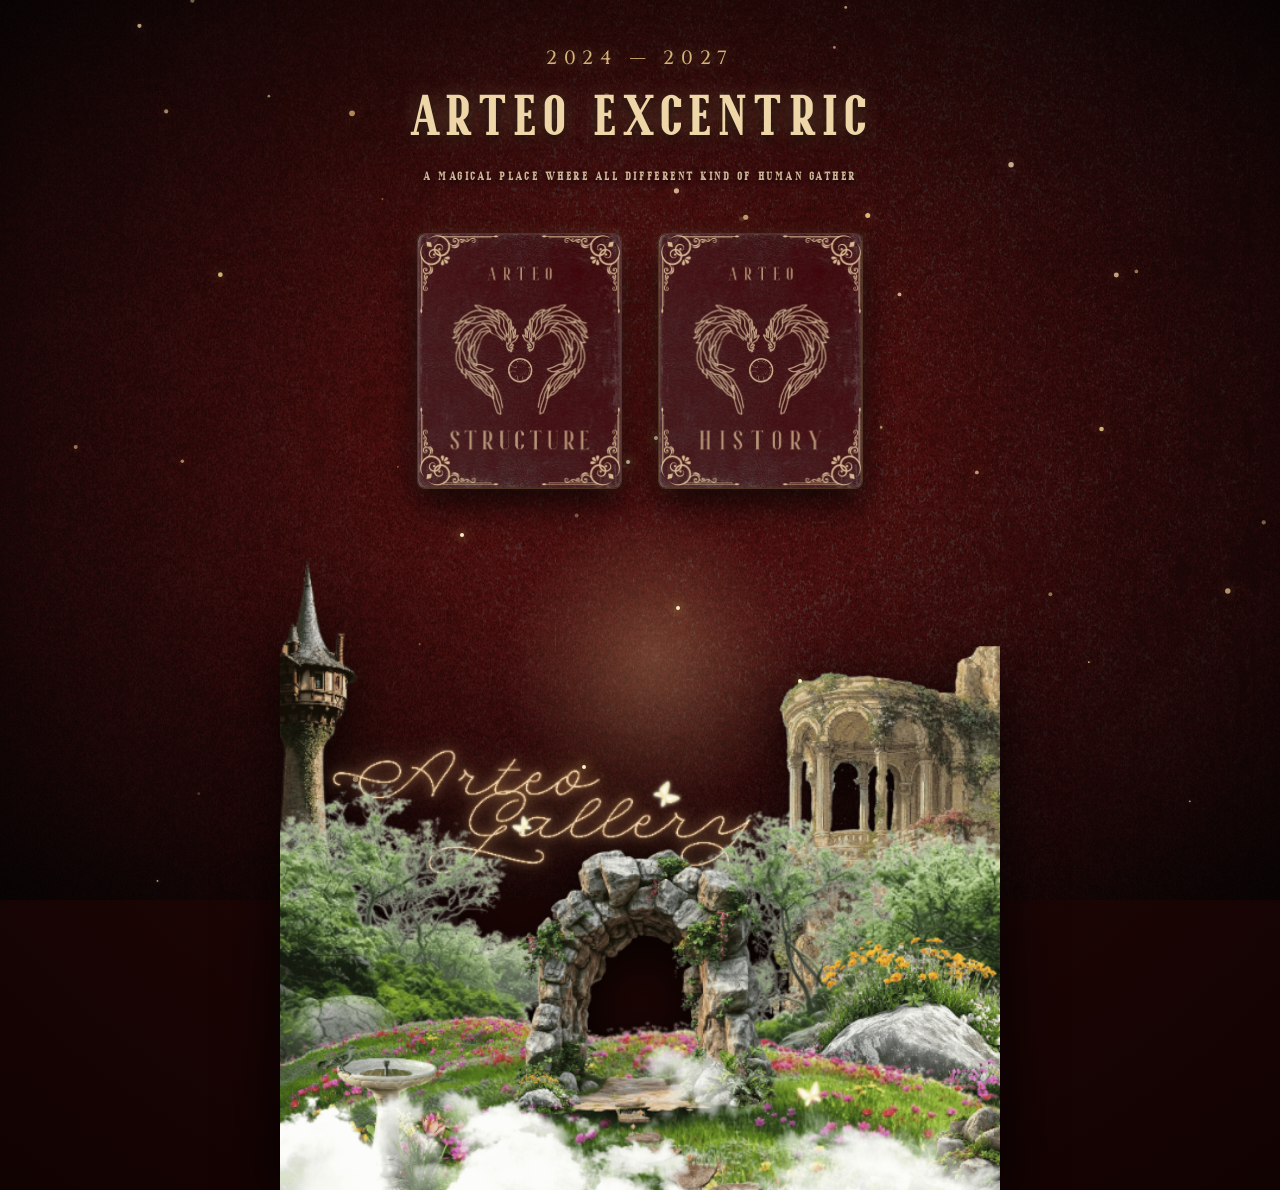
==== index.html @ ab2ed886 "feat: redesign landing page with 2-section layout, interactive cards, and garden component - Restruc" ====
<!DOCTYPE html>
<html lang="en">
<head>
  <meta charset="UTF-8">
  <meta name="viewport" content="width=device-width, initial-scale=1.0">
  <title>Arteo Excentric — 2024–2027</title>
  <meta name="description" content="Arteo Excentric Class Website (2024 - 2027) — A magical place where all different kind of human gather.">
  
  <!-- Google Fonts for Classical Roman & Elegant Serif Lettering -->
  <link rel="preconnect" href="https://fonts.googleapis.com">
  <link rel="preconnect" href="https://fonts.gstatic.com" crossorigin>
  <link href="https://fonts.googleapis.com/css2?family=Cinzel:wght@400;600;700;800;900&family=Cormorant+Garamond:ital,wght@0,400;0,600;0,700;1,400&family=Montserrat:wght@300;400;500;600&display=swap" rel="stylesheet">
  
  <link rel="stylesheet" href="./kode/style.css">
</head>
<body class="site-body">

  <!-- Background Vintage Texture & Noise Layer -->
  <div class="vintage-bg"></div>
  <div class="vintage-vignette"></div>
  <div class="grain"></div>
  
  <!-- Magical Floating Sparkles Canvas -->
  <canvas id="magic-canvas"></canvas>

  <div class="page-wrapper">
    
    <!-- ================= SECTION 1: HEADER / TULISAN ARTEO EXCENTRIC ================= -->
    <header class="section-hero" id="hero">
      <div class="hero-inner">
        <div class="hero-year-wrapper">
          <span class="hero-year">2024 — 2027</span>
        </div>
        
        <h1 class="hero-title">ARTEO EXCENTRIC</h1>
        
        <div class="hero-subtitle-wrapper">
          <p class="hero-subtitle">A MAGICAL PLACE WHERE ALL DIFFERENT KIND OF HUMAN GATHER</p>
        </div>
      </div>
    </header>

    <!-- ================= SECTION 2: CARD & KOMPONEN TAMAN ================= -->
    <section class="section-showcase" id="showcase">
      
      <!-- Interactive Cards (Side by Side) -->
      <div class="cards-container">
        
        <!-- Card 1: Structure (Menuju ke Daftar Member & Struktur) -->
        <a href="./kode/member.html" class="art-card" id="card-structure" aria-label="Lihat Struktur Kelas Arteo">
          <div class="card-perspective">
            <div class="card-frame">
              <img src="./cover/structure.jpg" alt="Arteo Structure" class="card-cover-img" loading="eager">
              <div class="card-overlay-sheen"></div>
              <div class="card-gold-border"></div>
            </div>
          </div>
          <span class="card-hint">STRUKTUR</span>
        </a>

        <!-- Card 2: History (Menuju ke Filosofi & Sejarah) -->
        <a href="./kode/logo.html" class="art-card" id="card-history" aria-label="Lihat Sejarah dan Filosofi Arteo">
          <div class="card-perspective">
            <div class="card-frame">
              <img src="./cover/history.jpg" alt="Arteo History" class="card-cover-img" loading="eager">
              <div class="card-overlay-sheen"></div>
              <div class="card-gold-border"></div>
            </div>
          </div>
          <span class="card-hint">SEJARAH</span>
        </a>

      </div>

      <!-- Komponen Taman (Landscape Arteo Gallery) -->
      <div class="garden-wrapper">
        <div class="garden-scene">
          <img src="./argal/taman.png" alt="Arteo Gallery Garden Component" class="garden-graphic" loading="eager">
          
          <!-- Ambient Glow under the Arteo Gallery Neon text -->
          <div class="gallery-glow-pulse"></div>
          
          <!-- Floating Magical Fairies / Fireflies -->
          <div class="firefly ff-1"></div>
          <div class="firefly ff-2"></div>
          <div class="firefly ff-3"></div>
          <div class="firefly ff-4"></div>
          <div class="firefly ff-5"></div>
          <div class="firefly ff-6"></div>
        </div>
      </div>

    </section>

  </div>

  <script src="./kode/script.js"></script>
</body>
</html>
---- kode/style.css ----
/* ==========================================================================
   ARTEO EXCENTRIC — LUXURY VINTAGE DARK ACADEMY THEME
   ========================================================================== */

@font-face {
  font-family: 'Espoir';
  src: url('Espoir%20Serif.ttf') format('truetype'),
       url('Espoir Serif.ttf') format('truetype'),
       url('Espoir_Serif.ttf') format('truetype');
  font-weight: normal;
  font-style: normal;
  font-display: swap;
}

:root {
  --bg-deep: #110202;
  --bg-maroon-dark: #1e0505;
  --bg-maroon-mid: #330808;
  --bg-maroon-rich: #480d0d;
  
  --gold-bright: #fcedcf;
  --gold-primary: #dfbe81;
  --gold-muted: #b99961;
  --gold-dark: #7a5e30;
  
  --parchment: #ddc5a4;
  --parchment-light: #f5ebe0;
  --cream: #fff9ee;
  
  --shadow-card: 0 15px 35px rgba(0, 0, 0, 0.8), 0 0 15px rgba(223, 190, 129, 0.15);
  --shadow-card-hover: 0 22px 50px rgba(0, 0, 0, 0.95), 0 0 30px rgba(223, 190, 129, 0.4);
}

/* Base Reset */
*, *::before, *::after {
  margin: 0;
  padding: 0;
  box-sizing: border-box;
}

html {
  scroll-behavior: smooth;
  background-color: var(--bg-deep);
  color: var(--parchment-light);
  font-family: 'Espoir', 'Cinzel', 'Cormorant Garamond', Georgia, serif;
}

body.site-body {
  min-height: 100vh;
  position: relative;
  overflow-x: hidden;
  background: radial-gradient(circle at 50% 30%, var(--bg-maroon-mid) 0%, var(--bg-maroon-dark) 55%, var(--bg-deep) 100%);
  display: flex;
  flex-direction: column;
  align-items: center;
}

/* Background Texture Layers */
.vintage-bg {
  position: fixed;
  inset: 0;
  background-image: url('../cover/ornamen.png');
  background-size: cover;
  background-position: center;
  background-repeat: no-repeat;
  opacity: 0.14;
  mix-blend-mode: color-dodge;
  pointer-events: none;
  z-index: 1;
}

.vintage-vignette {
  position: fixed;
  inset: 0;
  background: radial-gradient(ellipse at center, transparent 30%, rgba(10, 2, 2, 0.65) 75%, rgba(5, 1, 1, 0.98) 100%);
  pointer-events: none;
  z-index: 2;
}

.grain {
  position: fixed;
  inset: 0;
  pointer-events: none;
  z-index: 3;
  opacity: 0.04;
  background-image: url("data:image/svg+xml,%3Csvg viewBox='0 0 256 256' xmlns='http://www.w3.org/2000/svg'%3E%3Cfilter id='noise'%3E%3CfeTurbulence type='fractalNoise' baseFrequency='0.85' numOctaves='3' stitchTiles='stitch'/%3E%3C/filter%3E%3Crect width='100%25' height='100%25' filter='url(%23noise)'/%3E%3C/svg%3E");
  background-size: 180px;
}

/* Magical Particles Canvas */
#magic-canvas {
  position: fixed;
  inset: 0;
  pointer-events: none;
  z-index: 4;
  width: 100%;
  height: 100%;
}

/* Master Layout Container */
.page-wrapper {
  position: relative;
  z-index: 10;
  width: 100%;
  max-width: 606px; /* Exactly matches 606x1024 poster proportions */
  margin: 0 auto;
  display: flex;
  flex-direction: column;
  align-items: center;
  padding: 0;
  min-height: 100vh;
}

/* ==========================================================================
   SECTION 1: HERO / HEADER SECTION (ATAS)
   ========================================================================== */
.section-hero {
  width: 100%;
  padding-top: clamp(32px, 5vh, 46px);
  padding-bottom: clamp(10px, 1.8vh, 18px);
  display: flex;
  flex-direction: column;
  align-items: center;
  text-align: center;
  z-index: 15;
}

.hero-inner {
  display: flex;
  flex-direction: column;
  align-items: center;
  gap: 10px;
  width: 100%;
}

/* Year: 2024 — 2027 */
.hero-year-wrapper {
  margin-bottom: 2px;
}

.hero-year {
  font-family: 'Espoir', 'Cinzel', serif;
  font-size: clamp(0.95rem, 2.2vw, 1.2rem);
  font-weight: 500;
  color: var(--gold-primary);
  letter-spacing: 0.35em;
  text-transform: uppercase;
  text-shadow: 0 0 14px rgba(223, 190, 129, 0.45);
  display: inline-block;
  opacity: 0.95;
}

/* Main Title: ARTEO EXCENTRIC */
.hero-title {
  font-family: 'Espoir', 'Cinzel', serif;
  font-size: clamp(2.3rem, 6.4vw, 3.4rem);
  font-weight: 700;
  color: #eed6a8;
  letter-spacing: 0.12em;
  line-height: 1.1;
  text-transform: uppercase;
  text-shadow: 
    0 0 20px rgba(223, 190, 129, 0.35),
    0 4px 12px rgba(0, 0, 0, 0.9);
  margin: 4px 0 10px 0;
  white-space: nowrap;
}

/* Subtitle: A MAGICAL PLACE WHERE ALL DIFFERENT KIND OF HUMAN GATHER */
.hero-subtitle-wrapper {
  max-width: 540px;
  padding: 0 16px;
}

.hero-subtitle {
  font-family: 'Espoir', 'Cormorant Garamond', 'Cinzel', serif;
  font-size: clamp(0.58rem, 1.3vw, 0.72rem);
  font-weight: 600;
  color: var(--parchment);
  letter-spacing: 0.22em;
  text-transform: uppercase;
  line-height: 1.6;
  text-align: center;
  text-shadow: 0 2px 6px rgba(0, 0, 0, 0.8);
  opacity: 0.92;
}

/* ==========================================================================
   SECTION 2: CARDS & KOMPONEN TAMAN (BAWAH)
   ========================================================================== */
.section-showcase {
  width: 100%;
  display: flex;
  flex-direction: column;
  align-items: center;
  position: relative;
  margin-top: clamp(20px, 3.5vh, 36px);
}

/* Cards Flex Container */
.cards-container {
  display: flex;
  justify-content: center;
  align-items: center;
  gap: clamp(20px, 4.5vw, 36px);
  width: 100%;
  z-index: 20;
  position: relative;
  padding: 0 20px;
}

/* Card Link & Wrapper */
.art-card {
  flex: 0 1 clamp(130px, 38vw, 205px);
  text-decoration: none;
  display: flex;
  flex-direction: column;
  align-items: center;
  gap: 8px;
  cursor: pointer;
  perspective: 1200px;
  -webkit-tap-highlight-color: transparent;
}

.card-perspective {
  width: 100%;
  position: relative;
  border-radius: 8px;
  transition: transform 0.15s ease-out;
  transform-style: preserve-3d;
}

.card-frame {
  position: relative;
  width: 100%;
  border-radius: 8px;
  overflow: hidden;
  box-shadow: var(--shadow-card);
  border: 1px solid rgba(223, 190, 129, 0.25);
  background: var(--bg-maroon-dark);
  transition: box-shadow 0.4s ease, border-color 0.4s ease, transform 0.4s cubic-bezier(0.16, 1, 0.3, 1);
}

.card-cover-img {
  width: 100%;
  height: auto;
  display: block;
  object-fit: cover;
  border-radius: 7px;
  transition: transform 0.5s ease, filter 0.4s ease;
}

/* Card Sheen & Glow Effects */
.card-overlay-sheen {
  position: absolute;
  inset: 0;
  background: linear-gradient(135deg, rgba(255, 255, 255, 0.15) 0%, rgba(223, 190, 129, 0.05) 50%, transparent 100%);
  opacity: 0;
  transition: opacity 0.4s ease;
  pointer-events: none;
}

.card-gold-border {
  position: absolute;
  inset: 0;
  border-radius: 8px;
  border: 1px solid transparent;
  pointer-events: none;
  transition: border-color 0.4s ease, box-shadow 0.4s ease;
}

/* Card Hover Interactions */
.art-card:hover .card-frame {
  box-shadow: var(--shadow-card-hover);
  border-color: rgba(223, 190, 129, 0.7);
  transform: translateY(-6px);
}

.art-card:hover .card-cover-img {
  filter: brightness(1.05) contrast(1.03);
}

.art-card:hover .card-overlay-sheen {
  opacity: 1;
}

.art-card:hover .card-gold-border {
  border-color: var(--gold-primary);
  box-shadow: inset 0 0 15px rgba(223, 190, 129, 0.3);
}

/* Subtle Label Hint */
.card-hint {
  display: none; /* Hide text badge to keep pristine match with reference */
}

/* ==========================================================================
   KOMPONEN TAMAN (LANDSCAPE ARTEO GALLERY)
   ========================================================================== */
.garden-wrapper {
  position: relative;
  width: 100%;
  z-index: 10;
  /* Seamlessly aligns the Arteo Gallery cursive logo right beneath the cards */
  margin-top: -515px;
  pointer-events: none;
}

.garden-scene {
  position: relative;
  width: 100%;
  display: flex;
  justify-content: center;
  align-items: flex-end;
}

.garden-graphic {
  width: 100%;
  height: auto;
  display: block;
  object-fit: contain;
  filter: drop-shadow(0 15px 30px rgba(0, 0, 0, 0.85));
}

/* Glow behind "Arteo Gallery" Neon Text */
.gallery-glow-pulse {
  position: absolute;
  top: 44%;
  left: 32%;
  width: 40%;
  height: 25%;
  background: radial-gradient(ellipse at center, rgba(240, 200, 140, 0.28) 0%, rgba(223, 190, 129, 0.1) 45%, transparent 75%);
  border-radius: 50%;
  filter: blur(12px);
  pointer-events: none;
  animation: galleryGlow 4s ease-in-out infinite alternate;
  z-index: 1;
}

@keyframes galleryGlow {
  0% {
    opacity: 0.55;
    transform: scale(0.95);
  }
  100% {
    opacity: 0.95;
    transform: scale(1.08);
  }
}

/* Floating Firefly Lights on Garden */
.firefly {
  position: absolute;
  width: 4px;
  height: 4px;
  border-radius: 50%;
  background: #fff5cc;
  box-shadow: 0 0 10px #ffea9f, 0 0 20px #ffd700;
  pointer-events: none;
  animation: fireflyFloat 6s ease-in-out infinite;
}

.ff-1 { top: 40%; left: 48%; animation-duration: 5.2s; animation-delay: 0.2s; }
.ff-2 { top: 52%; left: 55%; animation-duration: 6.8s; animation-delay: 1.5s; }
.ff-3 { top: 38%; left: 52%; animation-duration: 4.5s; animation-delay: 0.8s; }
.ff-4 { top: 65%; left: 42%; animation-duration: 7.2s; animation-delay: 2.1s; }
.ff-5 { top: 46%; left: 25%; animation-duration: 5.8s; animation-delay: 3s; }
.ff-6 { top: 58%; left: 72%; animation-duration: 6.2s; animation-delay: 1.1s; }

@keyframes fireflyFloat {
  0% {
    transform: translate(0, 0) scale(0.8);
    opacity: 0.3;
  }
  50% {
    transform: translate(8px, -14px) scale(1.3);
    opacity: 1;
  }
  100% {
    transform: translate(-6px, -24px) scale(0.6);
    opacity: 0.2;
  }
}

/* ==========================================================================
   STYLE UNTUK HALAMAN MEMBER & LOGO
   ========================================================================== */
#member {
  width: 100%;
  max-width: 1100px;
  margin: 0 auto;
  padding: 85px 20px 60px;
  position: relative;
  z-index: 10;
}

.logo-page-wrapper {
  width: 100%;
  max-width: 900px;
  margin: 0 auto;
  padding: 95px 20px 60px;
  position: relative;
  z-index: 10;
  display: flex;
  flex-direction: column;
  align-items: center;
  justify-content: center;
  min-height: 85vh;
  text-align: center;
}

.member-title {
  font-family: 'Espoir', 'Cinzel', serif;
  font-size: clamp(2rem, 5vw, 3rem);
  text-align: center;
  color: var(--gold-bright);
  letter-spacing: 0.15em;
  margin-bottom: 2.5rem;
  text-shadow: 0 0 20px rgba(223, 190, 129, 0.4);
}

.card-wrapper {
  display: grid;
  grid-template-columns: repeat(auto-fill, minmax(220px, 1fr));
  gap: 1.8rem;
  max-width: 1100px;
  margin: 0 auto;
}

.flip-container {
  perspective: 1000px;
  height: 320px;
  cursor: pointer;
}

.flipper {
  position: relative;
  width: 100%;
  height: 100%;
  transition: transform 0.7s cubic-bezier(0.4, 0, 0.2, 1);
  transform-style: preserve-3d;
}

.flip-container:hover .flipper,
.flip-container.flipped .flipper {
  transform: rotateY(180deg);
}

.front, .back {
  position: absolute;
  width: 100%;
  height: 100%;
  backface-visibility: hidden;
  border-radius: 10px;
  overflow: hidden;
  box-shadow: 0 10px 25px rgba(0,0,0,0.6);
  border: 1px solid rgba(223, 190, 129, 0.2);
}

.front img, .back img {
  width: 100%;
  height: 100%;
  object-fit: cover;
  display: block;
}

.back {
  transform: rotateY(180deg);
  background: var(--bg-maroon-dark);
}

/* Back Navigation Button */
.btn-back {
  font-family: 'Espoir', 'Cinzel', serif;
  font-size: 0.85rem;
  letter-spacing: 0.25em;
  color: var(--gold-bright);
  text-decoration: none;
  border: 1px solid rgba(223, 190, 129, 0.4);
  padding: 10px 24px;
  border-radius: 4px;
  background: rgba(30, 5, 5, 0.6);
  backdrop-filter: blur(8px);
  display: inline-block;
  transition: all 0.3s ease;
  box-shadow: 0 4px 15px rgba(0, 0, 0, 0.5);
}

.btn-back:hover {
  background: rgba(72, 13, 13, 0.8);
  border-color: var(--gold-bright);
  color: #ffffff;
  transform: translateY(-2px);
  box-shadow: 0 6px 20px rgba(223, 190, 129, 0.35);
}

.back-nav {
  position: absolute;
  top: 25px;
  left: 25px;
  z-index: 100;
}

/* Logo Page Style */
.logo-page-wrapper {
  display: flex;
  flex-direction: column;
  align-items: center;
  justify-content: center;
  min-height: 90vh;
  text-align: center;
  padding: 2rem;
}

.logo-image {
  max-width: 380px;
  width: 100%;
  margin-bottom: 2rem;
}

.logo-image img {
  width: 100%;
  height: auto;
  border-radius: 12px;
  box-shadow: 0 15px 40px rgba(0, 0, 0, 0.8), 0 0 25px rgba(223, 190, 129, 0.3);
}

.logo-caption {
  font-family: 'Espoir', 'Cormorant Garamond', serif;
  font-size: clamp(1.1rem, 2.5vw, 1.45rem);
  color: var(--parchment-light);
  letter-spacing: 0.08em;
  line-height: 1.8;
  max-width: 680px;
  margin: 0 auto;
  font-weight: normal;
  text-shadow: 0 2px 10px rgba(0,0,0,0.8);
}

/* ==========================================================================
   RESPONSIVE BREAKPOINTS
   ========================================================================== */

/* Mobile Phones (under 480px) */
@media screen and (max-width: 480px) {
  .hero-title {
    white-space: normal;
  }
  
  .cards-container {
    gap: 12px;
    margin-bottom: -35px;
  }
  
  .art-card {
    flex: 0 1 45%;
  }

  .card-wrapper {
    grid-template-columns: repeat(2, 1fr);
    gap: 12px;
  }

  .flip-container {
    height: 240px;
  }
}

/* Large Screens */
@media screen and (min-width: 1200px) {
  .page-wrapper {
    max-width: 720px;
  }
}

/* Custom Scrollbar */
::-webkit-scrollbar {
  width: 6px;
}
::-webkit-scrollbar-track {
  background: var(--bg-deep);
}
::-webkit-scrollbar-thumb {
  background: var(--bg-maroon-rich);
  border-radius: 3px;
  border: 1px solid rgba(223, 190, 129, 0.2);
}
::-webkit-scrollbar-thumb:hover {
  background: var(--gold-dark);
}
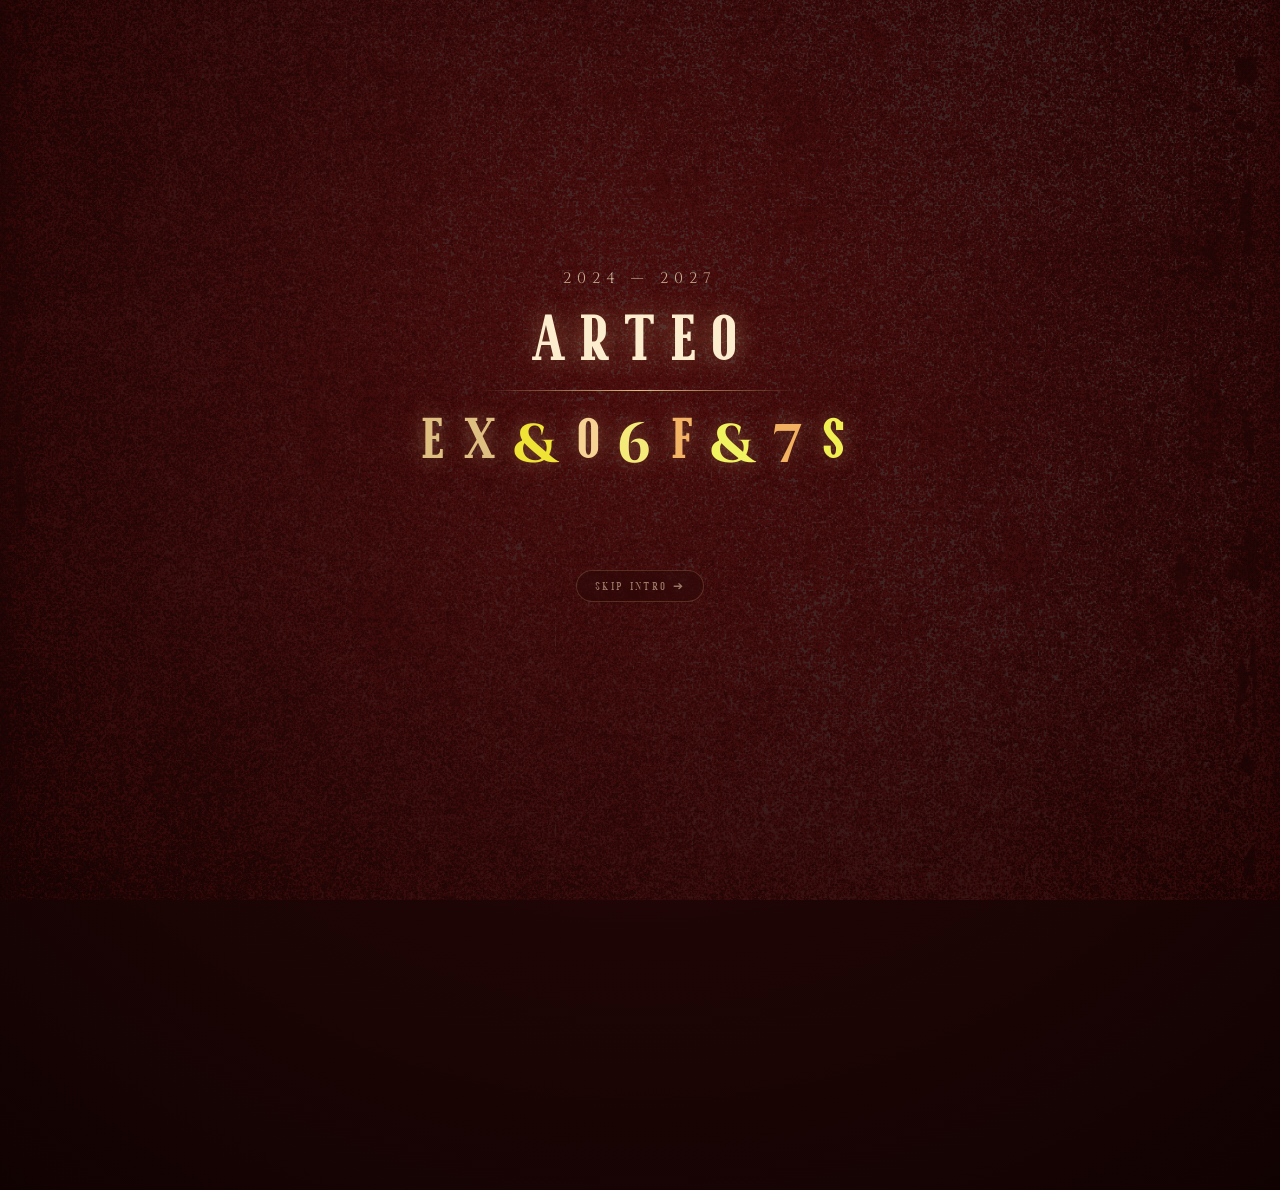
==== commit 11ebe58d: "intro-add" ====
--- a/index.html
+++ b/index.html
@@ -22,6 +22,21 @@
   
   <!-- Magical Floating Sparkles Canvas -->
   <canvas id="magic-canvas"></canvas>
+
+  <!-- ================= INTRO SCREEN OVERLAY ================= -->
+  <div id="intro">
+    <div class="intro-year" id="intro-year">2024 — 2027</div>
+    <div id="intro-arteo">ARTEO</div>
+    <div id="intro-divider"></div>
+    <div id="intro-excentric">
+      <span>E</span><span>X</span><span>C</span><span>E</span><span>N</span><span>T</span><span>R</span><span>I</span><span>C</span>
+    </div>
+    <div class="intro-sub" id="intro-sub">
+      A magical place where all different kind of human gather in this place,<br>
+      make a bond, and discover a friendship power.
+    </div>
+    <button id="intro-skip" class="intro-skip-btn" type="button">SKIP INTRO ➔</button>
+  </div>
 
   <div class="page-wrapper">
     
--- a/kode/style.css
+++ b/kode/style.css
@@ -97,6 +97,148 @@
   height: 100%;
 }
 
+/* ==========================================================================
+   INTRO SCREEN OVERLAY
+   ========================================================================== */
+#intro {
+  position: fixed;
+  inset: 0;
+  background: radial-gradient(circle at 50% 40%, var(--bg-maroon-mid) 0%, var(--bg-maroon-dark) 60%, var(--bg-deep) 100%);
+  z-index: 9999;
+  display: flex;
+  flex-direction: column;
+  align-items: center;
+  justify-content: center;
+  gap: 12px;
+  padding: 20px;
+  text-align: center;
+  transition: opacity 0.9s cubic-bezier(0.4, 0, 0.2, 1), visibility 0.9s ease;
+}
+
+#intro::before {
+  content: '';
+  position: absolute;
+  inset: 0;
+  background-image: url('../cover/ornamen.png');
+  background-size: cover;
+  background-position: center;
+  opacity: 0.12;
+  mix-blend-mode: color-dodge;
+  pointer-events: none;
+  z-index: 0;
+}
+
+#intro > * {
+  position: relative;
+  z-index: 1;
+}
+
+.intro-year {
+  font-family: 'Espoir', 'Cinzel', serif;
+  font-size: clamp(0.75rem, 1.8vw, 0.95rem);
+  color: var(--parchment);
+  letter-spacing: 0.4em;
+  opacity: 0;
+  transform: translateY(-15px);
+  transition: opacity 0.8s ease, transform 0.8s ease;
+  margin-bottom: 4px;
+}
+
+.intro-year.show {
+  opacity: 0.85;
+  transform: translateY(0);
+}
+
+#intro-arteo {
+  font-family: 'Espoir', 'Cinzel', serif;
+  font-size: clamp(2rem, 5.5vw, 3.8rem);
+  font-weight: 700;
+  color: var(--gold-bright);
+  letter-spacing: 0.25em;
+  opacity: 0;
+  transform: translateY(20px);
+  transition: opacity 0.8s ease, transform 0.8s ease;
+  text-shadow: 0 0 25px rgba(223, 190, 129, 0.45);
+}
+
+#intro-arteo.show {
+  opacity: 1;
+  transform: translateY(0);
+}
+
+#intro-divider {
+  width: 0;
+  height: 1px;
+  background: linear-gradient(90deg, transparent, var(--gold-primary), transparent);
+  transition: width 1.2s cubic-bezier(0.16, 1, 0.3, 1);
+  margin: 6px 0;
+}
+
+#intro-divider.grow {
+  width: clamp(180px, 50vw, 320px);
+}
+
+#intro-excentric {
+  font-family: 'Espoir', 'Cinzel', serif;
+  font-size: clamp(1.8rem, 5vw, 3.4rem);
+  font-weight: 700;
+  color: var(--gold-primary);
+  letter-spacing: 0.28em;
+  display: flex;
+  gap: 0.06em;
+  text-shadow: 0 0 20px rgba(223, 190, 129, 0.4);
+}
+
+#intro-excentric span {
+  display: inline-block;
+  transition: color 0.15s ease;
+}
+
+.intro-sub {
+  font-family: 'Espoir', 'Cormorant Garamond', serif;
+  font-size: clamp(0.7rem, 1.6vw, 0.92rem);
+  color: var(--parchment-light);
+  letter-spacing: 0.08em;
+  opacity: 0;
+  margin-top: 14px;
+  text-align: center;
+  line-height: 1.8;
+  max-width: 500px;
+  transition: opacity 1.2s ease, transform 1.2s ease;
+  transform: translateY(15px);
+}
+
+.intro-sub.show {
+  opacity: 0.85;
+  transform: translateY(0);
+}
+
+.intro-skip-btn {
+  position: absolute;
+  bottom: 30px;
+  background: rgba(30, 5, 5, 0.5);
+  border: 1px solid rgba(223, 190, 129, 0.35);
+  color: var(--parchment);
+  font-family: 'Espoir', 'Cinzel', serif;
+  font-size: 0.72rem;
+  letter-spacing: 0.2em;
+  padding: 8px 18px;
+  border-radius: 20px;
+  cursor: pointer;
+  opacity: 0.6;
+  transition: all 0.3s ease;
+  backdrop-filter: blur(4px);
+  z-index: 10;
+}
+
+.intro-skip-btn:hover {
+  opacity: 1;
+  color: var(--gold-bright);
+  border-color: var(--gold-primary);
+  background: rgba(72, 13, 13, 0.7);
+  transform: translateY(-2px);
+}
+
 /* Master Layout Container */
 .page-wrapper {
   position: relative;
@@ -109,6 +251,14 @@
   align-items: center;
   padding: 0;
   min-height: 100vh;
+  opacity: 0;
+  transform: scale(0.98);
+  transition: opacity 1.1s cubic-bezier(0.4, 0, 0.2, 1), transform 1.1s cubic-bezier(0.4, 0, 0.2, 1);
+}
+
+.page-wrapper.visible {
+  opacity: 1;
+  transform: scale(1);
 }
 
 /* ==========================================================================
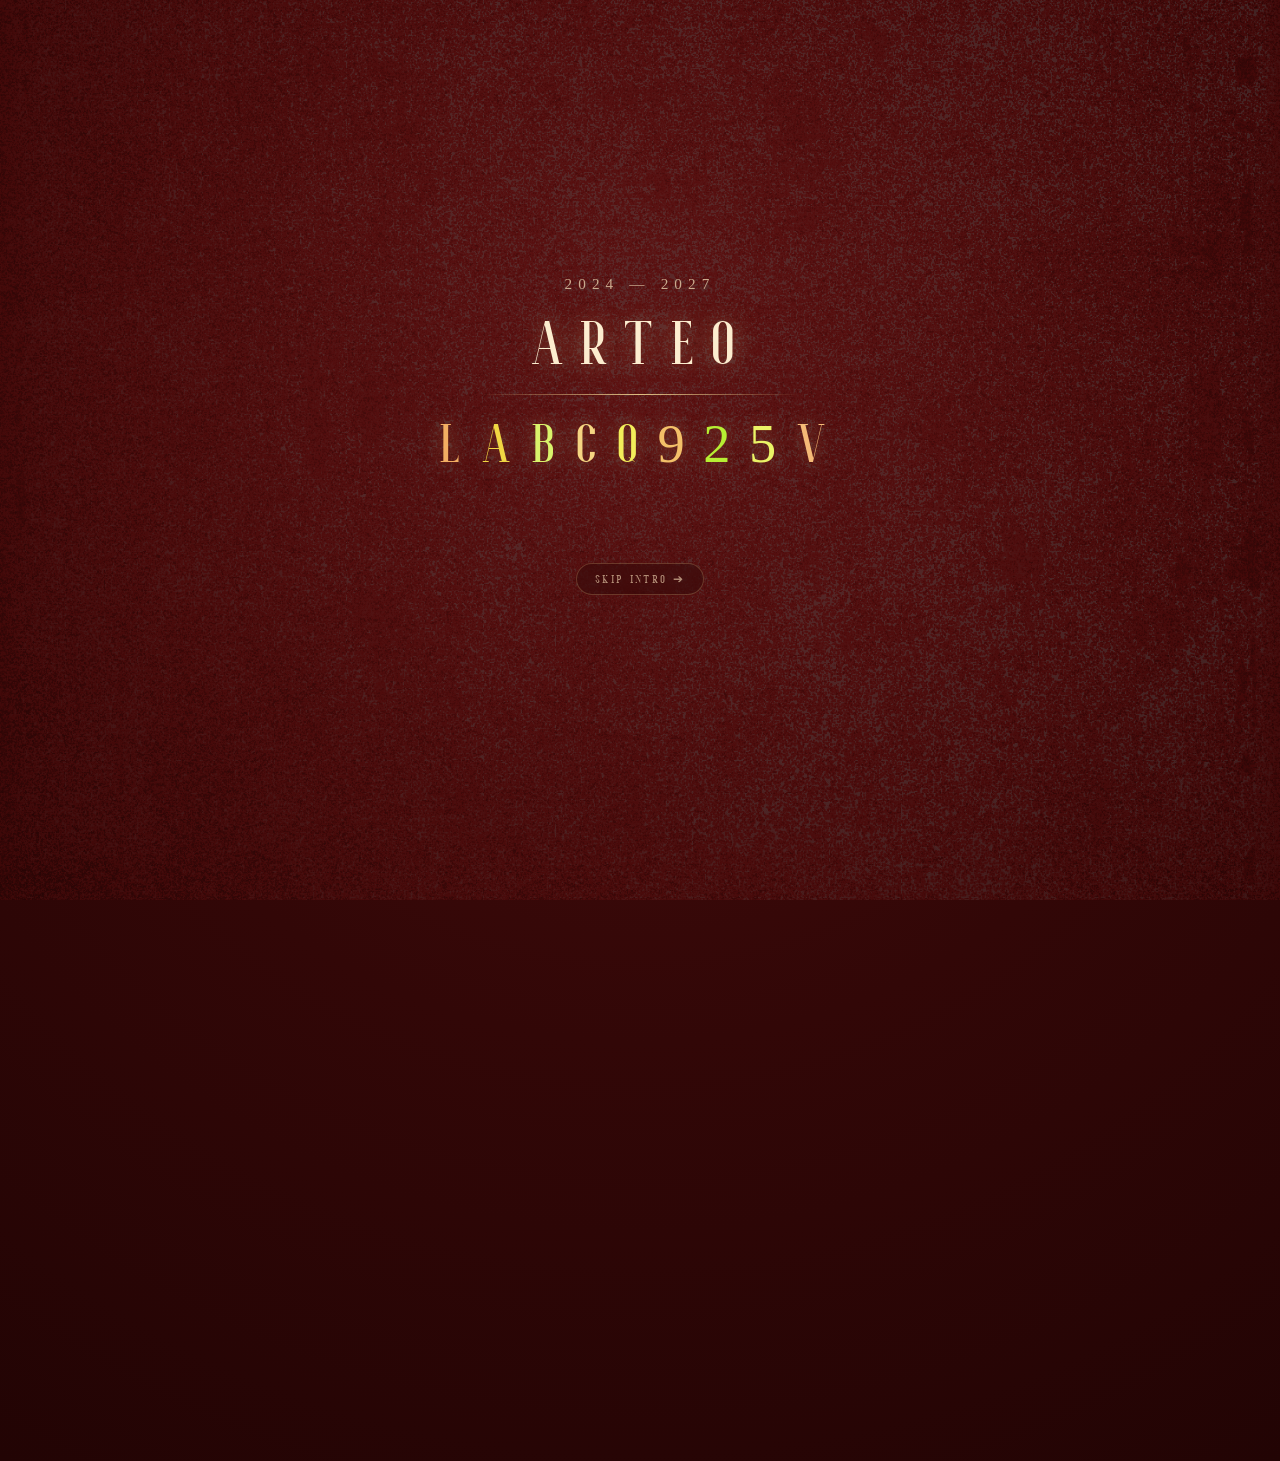
==== commit 704f5888: "fix argal" ====
--- a/index.html
+++ b/index.html
@@ -6,22 +6,13 @@
   <title>Arteo Excentric — 2024–2027</title>
   <meta name="description" content="Arteo Excentric Class Website (2024 - 2027) — A magical place where all different kind of human gather.">
   
-  <!-- Google Fonts for Classical Roman & Elegant Serif Lettering -->
-  <link rel="preconnect" href="https://fonts.googleapis.com">
-  <link rel="preconnect" href="https://fonts.gstatic.com" crossorigin>
-  <link href="https://fonts.googleapis.com/css2?family=Cinzel:wght@400;600;700;800;900&family=Cormorant+Garamond:ital,wght@0,400;0,600;0,700;1,400&family=Montserrat:wght@300;400;500;600&display=swap" rel="stylesheet">
-  
   <link rel="stylesheet" href="./kode/style.css">
 </head>
 <body class="site-body">
 
-  <!-- Background Vintage Texture & Noise Layer -->
+  <!-- Background Vintage Texture Layer -->
   <div class="vintage-bg"></div>
-  <div class="vintage-vignette"></div>
   <div class="grain"></div>
-  
-  <!-- Magical Floating Sparkles Canvas -->
-  <canvas id="magic-canvas"></canvas>
 
   <!-- ================= INTRO SCREEN OVERLAY ================= -->
   <div id="intro">
@@ -61,7 +52,7 @@
       <!-- Interactive Cards (Side by Side) -->
       <div class="cards-container">
         
-        <!-- Card 1: Structure (Menuju ke Daftar Member & Struktur) -->
+        <!-- Card 1: Structure -->
         <a href="./kode/member.html" class="art-card" id="card-structure" aria-label="Lihat Struktur Kelas Arteo">
           <div class="card-perspective">
             <div class="card-frame">
@@ -70,10 +61,9 @@
               <div class="card-gold-border"></div>
             </div>
           </div>
-          <span class="card-hint">STRUKTUR</span>
         </a>
 
-        <!-- Card 2: History (Menuju ke Filosofi & Sejarah) -->
+        <!-- Card 2: History -->
         <a href="./kode/logo.html" class="art-card" id="card-history" aria-label="Lihat Sejarah dan Filosofi Arteo">
           <div class="card-perspective">
             <div class="card-frame">
@@ -82,26 +72,14 @@
               <div class="card-gold-border"></div>
             </div>
           </div>
-          <span class="card-hint">SEJARAH</span>
         </a>
 
       </div>
 
-      <!-- Komponen Taman (Landscape Arteo Gallery) -->
+      <!-- Komponen Taman (Landscape Arteo Gallery) - Full Width on Laptop/Desktop -->
       <div class="garden-wrapper">
         <div class="garden-scene">
-          <img src="./argal/taman.png" alt="Arteo Gallery Garden Component" class="garden-graphic" loading="eager">
-          
-          <!-- Ambient Glow under the Arteo Gallery Neon text -->
-          <div class="gallery-glow-pulse"></div>
-          
-          <!-- Floating Magical Fairies / Fireflies -->
-          <div class="firefly ff-1"></div>
-          <div class="firefly ff-2"></div>
-          <div class="firefly ff-3"></div>
-          <div class="firefly ff-4"></div>
-          <div class="firefly ff-5"></div>
-          <div class="firefly ff-6"></div>
+          <img src="./argal/componen-gal.png" alt="Arteo Gallery Component" class="garden-graphic" loading="eager">
         </div>
       </div>
 
--- a/kode/style.css
+++ b/kode/style.css
@@ -1,21 +1,19 @@
 /* ==========================================================================
-   ARTEO EXCENTRIC — LUXURY VINTAGE DARK ACADEMY THEME
+   ARTEO EXCENTRIC — LUXURY VINTAGE THEME (FULL ESPOIR TYPOGRAPHY)
    ========================================================================== */
 
 @font-face {
   font-family: 'Espoir';
-  src: url('Espoir%20Serif.ttf') format('truetype'),
-       url('Espoir Serif.ttf') format('truetype'),
-       url('Espoir_Serif.ttf') format('truetype');
+  src: url('Espoir Serif.ttf') format('truetype'),
+       url('./Espoir Serif.ttf') format('truetype');
   font-weight: normal;
   font-style: normal;
   font-display: swap;
 }
 
 :root {
-  --bg-deep: #110202;
-  --bg-maroon-dark: #1e0505;
-  --bg-maroon-mid: #330808;
+  --bg-maroon-dark: #220404;
+  --bg-maroon-mid: #320707;
   --bg-maroon-rich: #480d0d;
   
   --gold-bright: #fcedcf;
@@ -27,8 +25,8 @@
   --parchment-light: #f5ebe0;
   --cream: #fff9ee;
   
-  --shadow-card: 0 15px 35px rgba(0, 0, 0, 0.8), 0 0 15px rgba(223, 190, 129, 0.15);
-  --shadow-card-hover: 0 22px 50px rgba(0, 0, 0, 0.95), 0 0 30px rgba(223, 190, 129, 0.4);
+  --shadow-card: 0 15px 35px rgba(0, 0, 0, 0.75), 0 0 15px rgba(223, 190, 129, 0.15);
+  --shadow-card-hover: 0 22px 50px rgba(0, 0, 0, 0.9), 0 0 30px rgba(223, 190, 129, 0.4);
 }
 
 /* Base Reset */
@@ -36,26 +34,29 @@
   margin: 0;
   padding: 0;
   box-sizing: border-box;
+  font-family: 'Espoir', serif;
 }
 
 html {
   scroll-behavior: smooth;
-  background-color: var(--bg-deep);
+  background-color: var(--bg-maroon-dark);
   color: var(--parchment-light);
-  font-family: 'Espoir', 'Cinzel', 'Cormorant Garamond', Georgia, serif;
+  font-family: 'Espoir', serif;
 }
 
 body.site-body {
   min-height: 100vh;
   position: relative;
   overflow-x: hidden;
-  background: radial-gradient(circle at 50% 30%, var(--bg-maroon-mid) 0%, var(--bg-maroon-dark) 55%, var(--bg-deep) 100%);
-  display: flex;
-  flex-direction: column;
-  align-items: center;
-}
-
-/* Background Texture Layers */
+  /* Clean rich maroon gradient without dark black vignette edges */
+  background: radial-gradient(circle at 50% 30%, var(--bg-maroon-rich) 0%, var(--bg-maroon-mid) 50%, var(--bg-maroon-dark) 100%);
+  display: flex;
+  flex-direction: column;
+  align-items: center;
+  font-family: 'Espoir', serif;
+}
+
+/* Background Texture Layer */
 .vintage-bg {
   position: fixed;
   inset: 0;
@@ -69,32 +70,14 @@
   z-index: 1;
 }
 
-.vintage-vignette {
-  position: fixed;
-  inset: 0;
-  background: radial-gradient(ellipse at center, transparent 30%, rgba(10, 2, 2, 0.65) 75%, rgba(5, 1, 1, 0.98) 100%);
-  pointer-events: none;
-  z-index: 2;
-}
-
 .grain {
   position: fixed;
   inset: 0;
   pointer-events: none;
-  z-index: 3;
-  opacity: 0.04;
+  z-index: 2;
+  opacity: 0.03;
   background-image: url("data:image/svg+xml,%3Csvg viewBox='0 0 256 256' xmlns='http://www.w3.org/2000/svg'%3E%3Cfilter id='noise'%3E%3CfeTurbulence type='fractalNoise' baseFrequency='0.85' numOctaves='3' stitchTiles='stitch'/%3E%3C/filter%3E%3Crect width='100%25' height='100%25' filter='url(%23noise)'/%3E%3C/svg%3E");
   background-size: 180px;
-}
-
-/* Magical Particles Canvas */
-#magic-canvas {
-  position: fixed;
-  inset: 0;
-  pointer-events: none;
-  z-index: 4;
-  width: 100%;
-  height: 100%;
 }
 
 /* ==========================================================================
@@ -103,7 +86,7 @@
 #intro {
   position: fixed;
   inset: 0;
-  background: radial-gradient(circle at 50% 40%, var(--bg-maroon-mid) 0%, var(--bg-maroon-dark) 60%, var(--bg-deep) 100%);
+  background: radial-gradient(circle at 50% 40%, var(--bg-maroon-rich) 0%, var(--bg-maroon-mid) 60%, var(--bg-maroon-dark) 100%);
   z-index: 9999;
   display: flex;
   flex-direction: column;
@@ -134,7 +117,7 @@
 }
 
 .intro-year {
-  font-family: 'Espoir', 'Cinzel', serif;
+  font-family: 'Espoir', serif;
   font-size: clamp(0.75rem, 1.8vw, 0.95rem);
   color: var(--parchment);
   letter-spacing: 0.4em;
@@ -150,9 +133,9 @@
 }
 
 #intro-arteo {
-  font-family: 'Espoir', 'Cinzel', serif;
+  font-family: 'Espoir', serif;
   font-size: clamp(2rem, 5.5vw, 3.8rem);
-  font-weight: 700;
+  font-weight: normal;
   color: var(--gold-bright);
   letter-spacing: 0.25em;
   opacity: 0;
@@ -179,9 +162,9 @@
 }
 
 #intro-excentric {
-  font-family: 'Espoir', 'Cinzel', serif;
+  font-family: 'Espoir', serif;
   font-size: clamp(1.8rem, 5vw, 3.4rem);
-  font-weight: 700;
+  font-weight: normal;
   color: var(--gold-primary);
   letter-spacing: 0.28em;
   display: flex;
@@ -195,7 +178,7 @@
 }
 
 .intro-sub {
-  font-family: 'Espoir', 'Cormorant Garamond', serif;
+  font-family: 'Espoir', serif;
   font-size: clamp(0.7rem, 1.6vw, 0.92rem);
   color: var(--parchment-light);
   letter-spacing: 0.08em;
@@ -216,16 +199,16 @@
 .intro-skip-btn {
   position: absolute;
   bottom: 30px;
-  background: rgba(30, 5, 5, 0.5);
+  background: rgba(45, 8, 8, 0.6);
   border: 1px solid rgba(223, 190, 129, 0.35);
   color: var(--parchment);
-  font-family: 'Espoir', 'Cinzel', serif;
+  font-family: 'Espoir', serif;
   font-size: 0.72rem;
   letter-spacing: 0.2em;
   padding: 8px 18px;
   border-radius: 20px;
   cursor: pointer;
-  opacity: 0.6;
+  opacity: 0.7;
   transition: all 0.3s ease;
   backdrop-filter: blur(4px);
   z-index: 10;
@@ -235,7 +218,7 @@
   opacity: 1;
   color: var(--gold-bright);
   border-color: var(--gold-primary);
-  background: rgba(72, 13, 13, 0.7);
+  background: rgba(72, 13, 13, 0.85);
   transform: translateY(-2px);
 }
 
@@ -244,7 +227,7 @@
   position: relative;
   z-index: 10;
   width: 100%;
-  max-width: 606px; /* Exactly matches 606x1024 poster proportions */
+  max-width: 100%;
   margin: 0 auto;
   display: flex;
   flex-direction: column;
@@ -254,6 +237,7 @@
   opacity: 0;
   transform: scale(0.98);
   transition: opacity 1.1s cubic-bezier(0.4, 0, 0.2, 1), transform 1.1s cubic-bezier(0.4, 0, 0.2, 1);
+  overflow-x: hidden;
 }
 
 .page-wrapper.visible {
@@ -266,7 +250,9 @@
    ========================================================================== */
 .section-hero {
   width: 100%;
-  padding-top: clamp(32px, 5vh, 46px);
+  max-width: 900px;
+  margin: 0 auto;
+  padding-top: clamp(35px, 5.5vh, 55px);
   padding-bottom: clamp(10px, 1.8vh, 18px);
   display: flex;
   flex-direction: column;
@@ -289,9 +275,9 @@
 }
 
 .hero-year {
-  font-family: 'Espoir', 'Cinzel', serif;
+  font-family: 'Espoir', serif;
   font-size: clamp(0.95rem, 2.2vw, 1.2rem);
-  font-weight: 500;
+  font-weight: normal;
   color: var(--gold-primary);
   letter-spacing: 0.35em;
   text-transform: uppercase;
@@ -302,30 +288,30 @@
 
 /* Main Title: ARTEO EXCENTRIC */
 .hero-title {
-  font-family: 'Espoir', 'Cinzel', serif;
-  font-size: clamp(2.3rem, 6.4vw, 3.4rem);
-  font-weight: 700;
+  font-family: 'Espoir', serif;
+  font-size: clamp(2.4rem, 6.5vw, 4.2rem);
+  font-weight: normal;
   color: #eed6a8;
   letter-spacing: 0.12em;
   line-height: 1.1;
   text-transform: uppercase;
   text-shadow: 
     0 0 20px rgba(223, 190, 129, 0.35),
-    0 4px 12px rgba(0, 0, 0, 0.9);
+    0 4px 12px rgba(0, 0, 0, 0.85);
   margin: 4px 0 10px 0;
   white-space: nowrap;
 }
 
 /* Subtitle: A MAGICAL PLACE WHERE ALL DIFFERENT KIND OF HUMAN GATHER */
 .hero-subtitle-wrapper {
-  max-width: 540px;
+  max-width: 600px;
   padding: 0 16px;
 }
 
 .hero-subtitle {
-  font-family: 'Espoir', 'Cormorant Garamond', 'Cinzel', serif;
-  font-size: clamp(0.58rem, 1.3vw, 0.72rem);
-  font-weight: 600;
+  font-family: 'Espoir', serif;
+  font-size: clamp(0.6rem, 1.4vw, 0.78rem);
+  font-weight: normal;
   color: var(--parchment);
   letter-spacing: 0.22em;
   text-transform: uppercase;
@@ -344,7 +330,7 @@
   flex-direction: column;
   align-items: center;
   position: relative;
-  margin-top: clamp(20px, 3.5vh, 36px);
+  margin-top: clamp(20px, 3.5vh, 40px);
 }
 
 /* Cards Flex Container */
@@ -352,8 +338,10 @@
   display: flex;
   justify-content: center;
   align-items: center;
-  gap: clamp(20px, 4.5vw, 36px);
-  width: 100%;
+  gap: clamp(20px, 3.5vw, 40px);
+  width: 100%;
+  max-width: 650px;
+  margin: 0 auto;
   z-index: 20;
   position: relative;
   padding: 0 20px;
@@ -361,7 +349,7 @@
 
 /* Card Link & Wrapper */
 .art-card {
-  flex: 0 1 clamp(130px, 38vw, 205px);
+  flex: 0 1 clamp(140px, 22vw, 225px);
   text-decoration: none;
   display: flex;
   flex-direction: column;
@@ -439,97 +427,38 @@
   box-shadow: inset 0 0 15px rgba(223, 190, 129, 0.3);
 }
 
-/* Subtle Label Hint */
-.card-hint {
-  display: none; /* Hide text badge to keep pristine match with reference */
-}
-
 /* ==========================================================================
-   KOMPONEN TAMAN (LANDSCAPE ARTEO GALLERY)
+   KOMPONEN TAMAN (LANDSCAPE ARTEO GALLERY) — FULL WIDTH DESKTOP/LAPTOP
    ========================================================================== */
 .garden-wrapper {
   position: relative;
   width: 100%;
+  width: 100vw;
   z-index: 10;
-  /* Seamlessly aligns the Arteo Gallery cursive logo right beneath the cards */
-  margin-top: -515px;
+  /* Seamlessly pulls the full-width garden up beneath the cards */
+  margin-top: -96vw;
   pointer-events: none;
+  display: flex;
+  justify-content: center;
+  overflow: visible;
 }
 
 .garden-scene {
   position: relative;
-  width: 100%;
+  width: 100vw;
   display: flex;
   justify-content: center;
   align-items: flex-end;
 }
 
 .garden-graphic {
-  width: 100%;
+  width: 100vw;
+  min-width: 1100px;
+  max-width: none;
   height: auto;
   display: block;
   object-fit: contain;
-  filter: drop-shadow(0 15px 30px rgba(0, 0, 0, 0.85));
-}
-
-/* Glow behind "Arteo Gallery" Neon Text */
-.gallery-glow-pulse {
-  position: absolute;
-  top: 44%;
-  left: 32%;
-  width: 40%;
-  height: 25%;
-  background: radial-gradient(ellipse at center, rgba(240, 200, 140, 0.28) 0%, rgba(223, 190, 129, 0.1) 45%, transparent 75%);
-  border-radius: 50%;
-  filter: blur(12px);
-  pointer-events: none;
-  animation: galleryGlow 4s ease-in-out infinite alternate;
-  z-index: 1;
-}
-
-@keyframes galleryGlow {
-  0% {
-    opacity: 0.55;
-    transform: scale(0.95);
-  }
-  100% {
-    opacity: 0.95;
-    transform: scale(1.08);
-  }
-}
-
-/* Floating Firefly Lights on Garden */
-.firefly {
-  position: absolute;
-  width: 4px;
-  height: 4px;
-  border-radius: 50%;
-  background: #fff5cc;
-  box-shadow: 0 0 10px #ffea9f, 0 0 20px #ffd700;
-  pointer-events: none;
-  animation: fireflyFloat 6s ease-in-out infinite;
-}
-
-.ff-1 { top: 40%; left: 48%; animation-duration: 5.2s; animation-delay: 0.2s; }
-.ff-2 { top: 52%; left: 55%; animation-duration: 6.8s; animation-delay: 1.5s; }
-.ff-3 { top: 38%; left: 52%; animation-duration: 4.5s; animation-delay: 0.8s; }
-.ff-4 { top: 65%; left: 42%; animation-duration: 7.2s; animation-delay: 2.1s; }
-.ff-5 { top: 46%; left: 25%; animation-duration: 5.8s; animation-delay: 3s; }
-.ff-6 { top: 58%; left: 72%; animation-duration: 6.2s; animation-delay: 1.1s; }
-
-@keyframes fireflyFloat {
-  0% {
-    transform: translate(0, 0) scale(0.8);
-    opacity: 0.3;
-  }
-  50% {
-    transform: translate(8px, -14px) scale(1.3);
-    opacity: 1;
-  }
-  100% {
-    transform: translate(-6px, -24px) scale(0.6);
-    opacity: 0.2;
-  }
+  filter: drop-shadow(0 15px 35px rgba(0, 0, 0, 0.75));
 }
 
 /* ==========================================================================
@@ -560,7 +489,7 @@
 }
 
 .member-title {
-  font-family: 'Espoir', 'Cinzel', serif;
+  font-family: 'Espoir', serif;
   font-size: clamp(2rem, 5vw, 3rem);
   text-align: center;
   color: var(--gold-bright);
@@ -621,7 +550,7 @@
 
 /* Back Navigation Button */
 .btn-back {
-  font-family: 'Espoir', 'Cinzel', serif;
+  font-family: 'Espoir', serif;
   font-size: 0.85rem;
   letter-spacing: 0.25em;
   color: var(--gold-bright);
@@ -629,7 +558,7 @@
   border: 1px solid rgba(223, 190, 129, 0.4);
   padding: 10px 24px;
   border-radius: 4px;
-  background: rgba(30, 5, 5, 0.6);
+  background: rgba(45, 8, 8, 0.7);
   backdrop-filter: blur(8px);
   display: inline-block;
   transition: all 0.3s ease;
@@ -637,7 +566,7 @@
 }
 
 .btn-back:hover {
-  background: rgba(72, 13, 13, 0.8);
+  background: rgba(72, 13, 13, 0.9);
   border-color: var(--gold-bright);
   color: #ffffff;
   transform: translateY(-2px);
@@ -652,16 +581,6 @@
 }
 
 /* Logo Page Style */
-.logo-page-wrapper {
-  display: flex;
-  flex-direction: column;
-  align-items: center;
-  justify-content: center;
-  min-height: 90vh;
-  text-align: center;
-  padding: 2rem;
-}
-
 .logo-image {
   max-width: 380px;
   width: 100%;
@@ -676,7 +595,7 @@
 }
 
 .logo-caption {
-  font-family: 'Espoir', 'Cormorant Garamond', serif;
+  font-family: 'Espoir', serif;
   font-size: clamp(1.1rem, 2.5vw, 1.45rem);
   color: var(--parchment-light);
   letter-spacing: 0.08em;
@@ -691,21 +610,29 @@
    RESPONSIVE BREAKPOINTS
    ========================================================================== */
 
-/* Mobile Phones (under 480px) */
-@media screen and (max-width: 480px) {
+/* Mobile Phones (under 768px) */
+@media screen and (max-width: 768px) {
   .hero-title {
     white-space: normal;
   }
   
   .cards-container {
-    gap: 12px;
-    margin-bottom: -35px;
+    gap: 16px;
+    padding: 0 15px;
   }
   
   .art-card {
     flex: 0 1 45%;
   }
 
+  .garden-wrapper {
+    margin-top: -85vw;
+  }
+
+  .garden-graphic {
+    min-width: 100%;
+  }
+
   .card-wrapper {
     grid-template-columns: repeat(2, 1fr);
     gap: 12px;
@@ -716,19 +643,12 @@
   }
 }
 
-/* Large Screens */
-@media screen and (min-width: 1200px) {
-  .page-wrapper {
-    max-width: 720px;
-  }
-}
-
 /* Custom Scrollbar */
 ::-webkit-scrollbar {
   width: 6px;
 }
 ::-webkit-scrollbar-track {
-  background: var(--bg-deep);
+  background: var(--bg-maroon-dark);
 }
 ::-webkit-scrollbar-thumb {
   background: var(--bg-maroon-rich);
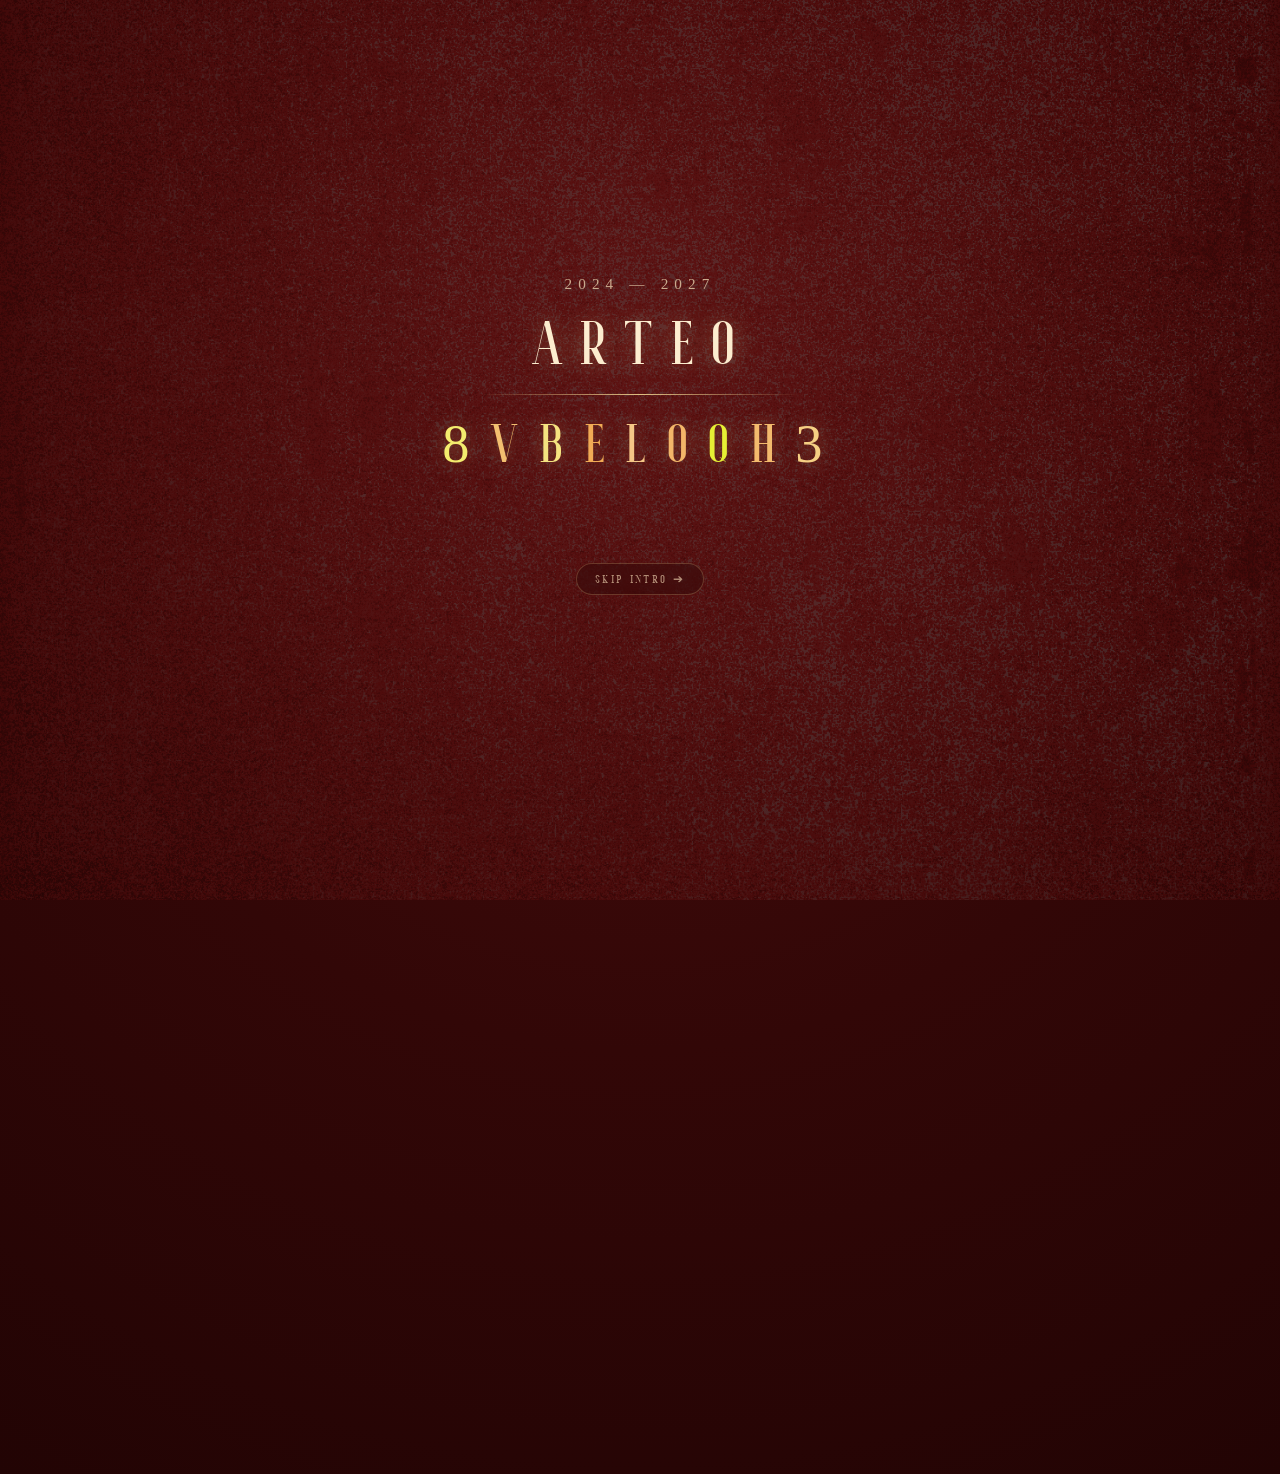
==== commit 66d87b93: "animate" ====
--- a/index.html
+++ b/index.html
@@ -63,13 +63,18 @@
           </div>
         </a>
 
-        <!-- Card 2: History -->
-        <a href="./kode/logo.html" class="art-card" id="card-history" aria-label="Lihat Sejarah dan Filosofi Arteo">
+        <!-- Card 2: History (Burn Effect & Logo Reveal on Hover) -->
+        <a href="./kode/logo.html" class="art-card burn-card" id="card-history" aria-label="Lihat Sejarah dan Filosofi Arteo">
           <div class="card-perspective">
             <div class="card-frame">
-              <img src="./cover/history.jpg" alt="Arteo History" class="card-cover-img" loading="eager">
+              <img src="./cover/history.jpg" alt="Arteo History" class="card-cover-img history-front" loading="eager">
               <div class="card-overlay-sheen"></div>
               <div class="card-gold-border"></div>
+              <div class="burn-fire"></div>
+              <div class="burn-hidden">
+                <img src="./logo/arteo-beige.png" alt="Logo Arteo Excentric">
+                <span>Logo ini melambangkan arti kata Arteo Excentric. Dimana Arteo (art & theo) yang berarti karya Tuhan, merujuk pada sayap kanan dan kiri, dan bola di tengah merujuk pada tingkah laku kami yang unik atau berbeda.</span>
+              </div>
             </div>
           </div>
         </a>
--- a/kode/style.css
+++ b/kode/style.css
@@ -428,15 +428,163 @@
 }
 
 /* ==========================================================================
+   CARD ANIMATIONS (SWIPE LEFT & BURN / LOGO ZOOM)
+   ========================================================================== */
+
+/* 1. Structure Card Swipe Left on Click */
+.card-swipe-left {
+  animation: swipeLeft 0.8s cubic-bezier(0.64, 0, 0.78, 0) forwards !important;
+  pointer-events: none !important;
+  z-index: 1000 !important;
+}
+
+@keyframes swipeLeft {
+  0% {
+    transform: perspective(1000px) rotateX(0deg) rotateY(0deg) scale(1) translateX(0);
+    opacity: 1;
+  }
+  100% {
+    transform: perspective(1000px) rotateX(0deg) rotateY(0deg) scale(0.9) translateX(-150vw);
+    opacity: 0;
+  }
+}
+
+/* 2. History Card Fire Burn Effect on Hover */
+.burn-card .card-frame {
+  position: relative;
+  background: #140202;
+  overflow: hidden;
+}
+
+.history-front {
+  position: relative;
+  z-index: 3;
+  transition: opacity 0.8s ease 0.15s, filter 0.8s ease;
+  width: 100%;
+  height: 100%;
+  object-fit: cover;
+  display: block;
+}
+
+.burn-card:hover .history-front {
+  opacity: 0;
+  filter: sepia(1) hue-rotate(-50deg) saturate(8) brightness(1.25) contrast(1.6);
+}
+
+.burn-fire {
+  position: absolute;
+  bottom: -100%;
+  left: 0;
+  width: 100%;
+  height: 200%;
+  background: radial-gradient(circle at 50% 80%, rgba(255, 75, 0, 0.9) 0%, rgba(255, 20, 0, 0.5) 45%, transparent 75%);
+  z-index: 4;
+  opacity: 0;
+  transition: bottom 0.8s ease, opacity 0.5s ease;
+  pointer-events: none;
+}
+
+.burn-card:hover .burn-fire {
+  bottom: 0;
+  opacity: 1;
+  animation: fireFlicker 0.12s infinite alternate;
+}
+
+@keyframes fireFlicker {
+  0% { transform: translateY(0) scale(1); filter: brightness(1); }
+  100% { transform: translateY(-6px) scale(1.05); filter: brightness(1.35); }
+}
+
+.burn-hidden {
+  position: absolute;
+  inset: 0;
+  z-index: 2;
+  display: flex;
+  flex-direction: column;
+  align-items: center;
+  justify-content: center;
+  opacity: 0;
+  transform: scale(0.75);
+  transition: opacity 0.8s ease 0.35s, transform 0.8s cubic-bezier(0.16, 1, 0.3, 1) 0.35s;
+  padding: 12px 10px;
+  text-align: center;
+  background: radial-gradient(circle at center, #2e0808 0%, #150202 100%);
+  pointer-events: none;
+}
+
+.burn-card:hover .burn-hidden {
+  opacity: 1;
+  transform: scale(1);
+}
+
+.burn-hidden img {
+  width: 72%;
+  height: auto;
+  border-radius: 6px;
+  margin-bottom: 8px;
+  filter: drop-shadow(0 0 15px rgba(223, 190, 129, 0.45));
+  pointer-events: none;
+}
+
+.burn-hidden span {
+  font-family: 'Espoir', serif;
+  color: var(--gold-bright);
+  font-size: clamp(0.55rem, 0.95vw, 0.68rem);
+  line-height: 1.35;
+  letter-spacing: 0.03em;
+  padding: 0 4px;
+  text-align: center;
+  text-shadow: 0 0 10px rgba(232, 213, 168, 0.5);
+}
+
+/* 3. History Card Click: Zoom into Logo Center */
+.card-zoom-logo {
+  animation: zoomToLogo 0.95s cubic-bezier(0.7, 0, 0.2, 1) forwards !important;
+  pointer-events: none !important;
+  z-index: 9999 !important;
+}
+
+@keyframes zoomToLogo {
+  0% {
+    transform: scale(1);
+    opacity: 1;
+  }
+  35% {
+    filter: brightness(1.3);
+  }
+  100% {
+    transform: scale(12);
+    opacity: 0;
+  }
+}
+
+.card-zoom-logo .history-front,
+.card-zoom-logo .burn-fire {
+  opacity: 0 !important;
+  transition: opacity 0.25s ease !important;
+}
+
+.card-zoom-logo .burn-hidden {
+  opacity: 1 !important;
+  transform: scale(1.4) !important;
+  transition: all 0.4s ease !important;
+}
+
+.card-zoom-logo .burn-hidden span {
+  opacity: 0 !important;
+  transition: opacity 0.2s ease !important;
+}
+
+/* ==========================================================================
    KOMPONEN TAMAN (LANDSCAPE ARTEO GALLERY) — FULL WIDTH DESKTOP/LAPTOP
    ========================================================================== */
 .garden-wrapper {
   position: relative;
-  width: 100%;
   width: 100vw;
+  max-width: 100vw;
   z-index: 10;
   /* Seamlessly pulls the full-width garden up beneath the cards */
-  margin-top: -96vw;
+  margin-top: -95vw;
   pointer-events: none;
   display: flex;
   justify-content: center;
@@ -446,18 +594,19 @@
 .garden-scene {
   position: relative;
   width: 100vw;
+  max-width: 100vw;
   display: flex;
   justify-content: center;
   align-items: flex-end;
 }
 
 .garden-graphic {
-  width: 100vw;
-  min-width: 1100px;
-  max-width: none;
-  height: auto;
-  display: block;
-  object-fit: contain;
+  width: 100vw !important;
+  min-width: 100vw !important;
+  max-width: 100vw !important;
+  height: auto !important;
+  display: block !important;
+  object-fit: fill;
   filter: drop-shadow(0 15px 35px rgba(0, 0, 0, 0.75));
 }
 
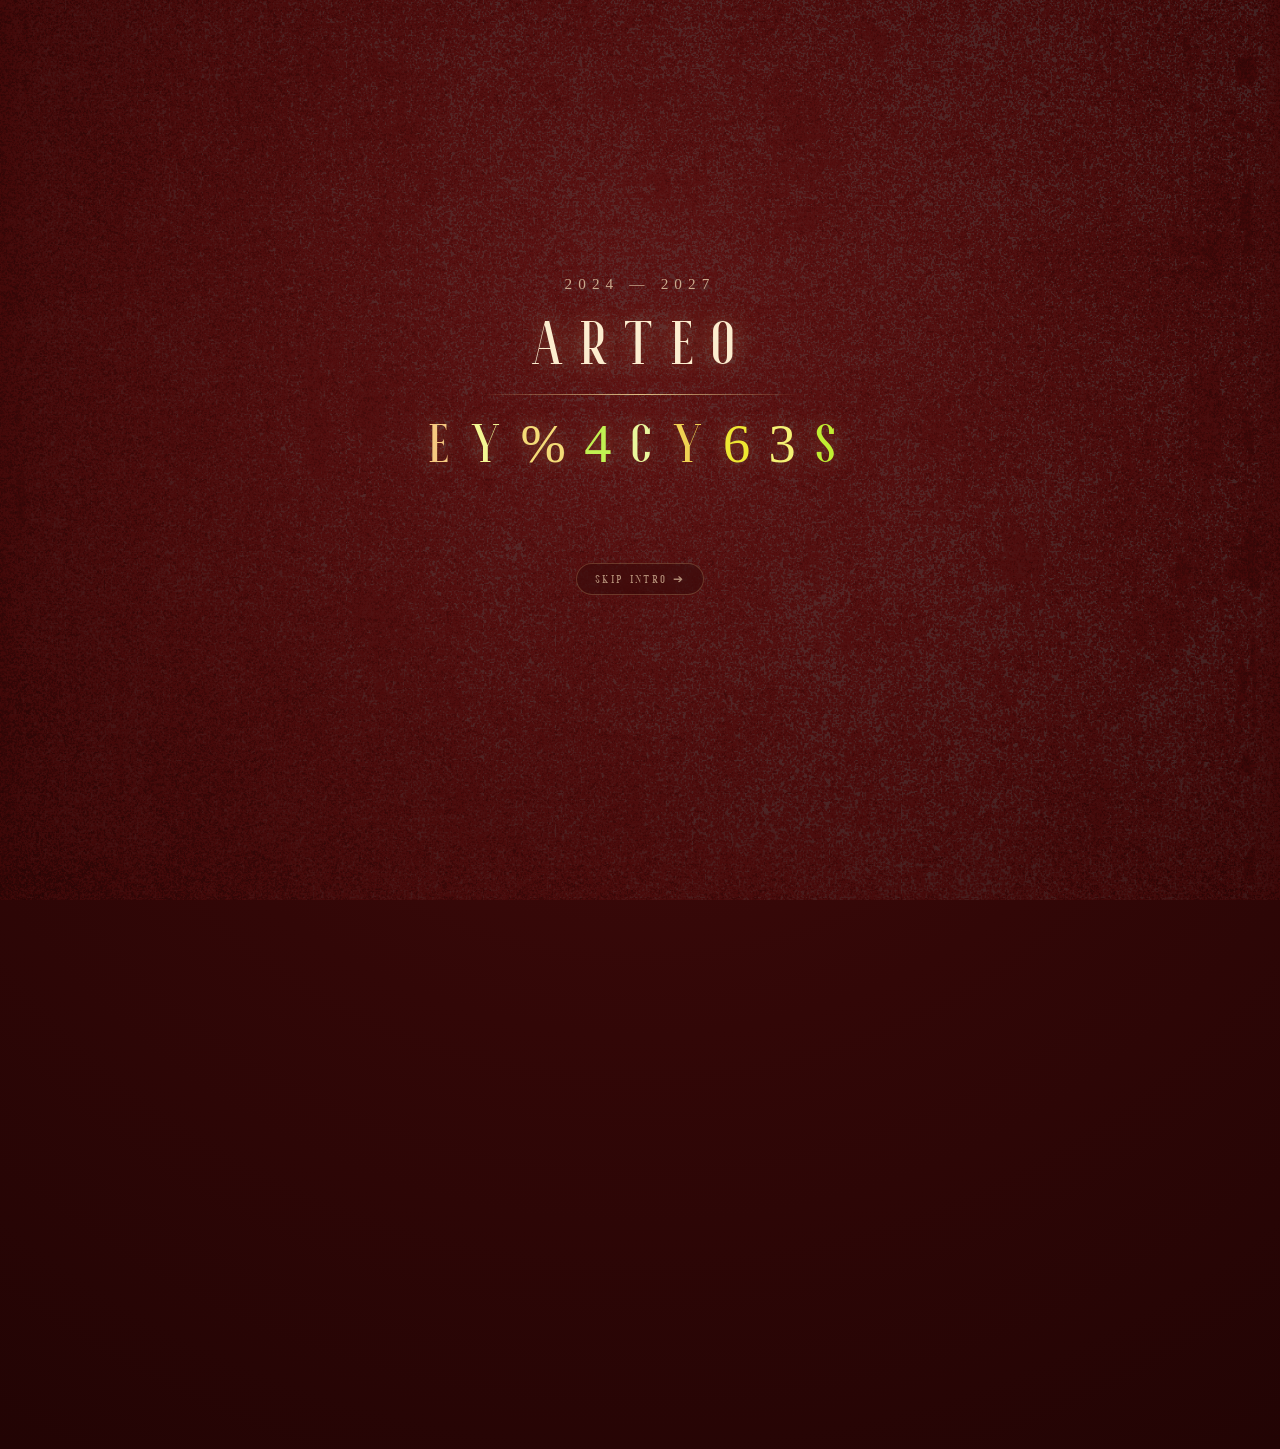
==== commit 5d0193bd: "fix animasi" ====
--- a/index.html
+++ b/index.html
@@ -54,27 +54,23 @@
         
         <!-- Card 1: Structure -->
         <a href="./kode/member.html" class="art-card" id="card-structure" aria-label="Lihat Struktur Kelas Arteo">
-          <div class="card-perspective">
-            <div class="card-frame">
-              <img src="./cover/structure.jpg" alt="Arteo Structure" class="card-cover-img" loading="eager">
-              <div class="card-overlay-sheen"></div>
-              <div class="card-gold-border"></div>
-            </div>
+          <div class="card-frame">
+            <img src="./cover/structure.jpg" alt="Arteo Structure" class="card-cover-img" loading="eager">
+            <div class="card-overlay-sheen"></div>
+            <div class="card-gold-border"></div>
           </div>
         </a>
 
         <!-- Card 2: History (Burn Effect & Logo Reveal on Hover) -->
         <a href="./kode/logo.html" class="art-card burn-card" id="card-history" aria-label="Lihat Sejarah dan Filosofi Arteo">
-          <div class="card-perspective">
-            <div class="card-frame">
-              <img src="./cover/history.jpg" alt="Arteo History" class="card-cover-img history-front" loading="eager">
-              <div class="card-overlay-sheen"></div>
-              <div class="card-gold-border"></div>
-              <div class="burn-fire"></div>
-              <div class="burn-hidden">
-                <img src="./logo/arteo-beige.png" alt="Logo Arteo Excentric">
-                <span>Logo ini melambangkan arti kata Arteo Excentric. Dimana Arteo (art & theo) yang berarti karya Tuhan, merujuk pada sayap kanan dan kiri, dan bola di tengah merujuk pada tingkah laku kami yang unik atau berbeda.</span>
-              </div>
+          <div class="card-frame">
+            <img src="./cover/history.jpg" alt="Arteo History" class="card-cover-img history-front" loading="eager">
+            <div class="card-overlay-sheen"></div>
+            <div class="card-gold-border"></div>
+            <div class="burn-fire"></div>
+            <div class="burn-hidden">
+              <img src="./logo/arteo-beige.png" alt="Logo Arteo Excentric">
+              <span>Logo ini melambangkan arti kata Arteo Excentric. Dimana Arteo (art & theo) yang berarti karya Tuhan, merujuk pada sayap kanan dan kiri, dan bola di tengah merujuk pada tingkah laku kami yang unik atau berbeda.</span>
             </div>
           </div>
         </a>
--- a/kode/style.css
+++ b/kode/style.css
@@ -25,8 +25,8 @@
   --parchment-light: #f5ebe0;
   --cream: #fff9ee;
   
-  --shadow-card: 0 15px 35px rgba(0, 0, 0, 0.75), 0 0 15px rgba(223, 190, 129, 0.15);
-  --shadow-card-hover: 0 22px 50px rgba(0, 0, 0, 0.9), 0 0 30px rgba(223, 190, 129, 0.4);
+  --shadow-card: 0 12px 30px rgba(0, 0, 0, 0.7), 0 0 15px rgba(223, 190, 129, 0.15);
+  --shadow-card-hover: 0 18px 45px rgba(0, 0, 0, 0.85), 0 0 25px rgba(223, 190, 129, 0.35);
 }
 
 /* Base Reset */
@@ -48,7 +48,6 @@
   min-height: 100vh;
   position: relative;
   overflow-x: hidden;
-  /* Clean rich maroon gradient without dark black vignette edges */
   background: radial-gradient(circle at 50% 30%, var(--bg-maroon-rich) 0%, var(--bg-maroon-mid) 50%, var(--bg-maroon-dark) 100%);
   display: flex;
   flex-direction: column;
@@ -247,7 +246,7 @@
 
 /* ==========================================================================
    SECTION 1: HERO / HEADER SECTION (ATAS)
-   ========================================================================== */
+   ========================================================================= */
 .section-hero {
   width: 100%;
   max-width: 900px;
@@ -340,32 +339,24 @@
   align-items: center;
   gap: clamp(20px, 3.5vw, 40px);
   width: 100%;
-  max-width: 650px;
+  max-width: 540px;
   margin: 0 auto;
   z-index: 20;
   position: relative;
-  padding: 0 20px;
-}
-
-/* Card Link & Wrapper */
+  padding: 0 16px;
+}
+
+/* Card Link & Wrapper - Compact Original Sizing */
 .art-card {
-  flex: 0 1 clamp(140px, 22vw, 225px);
+  flex: 1 1 205px;
+  max-width: 205px;
+  min-width: 125px;
   text-decoration: none;
-  display: flex;
-  flex-direction: column;
-  align-items: center;
-  gap: 8px;
+  display: block;
   cursor: pointer;
-  perspective: 1200px;
+  perspective: 1000px;
   -webkit-tap-highlight-color: transparent;
-}
-
-.card-perspective {
-  width: 100%;
-  position: relative;
-  border-radius: 8px;
-  transition: transform 0.15s ease-out;
-  transform-style: preserve-3d;
+  transition: transform 0.1s ease-out, box-shadow 0.1s ease-out;
 }
 
 .card-frame {
@@ -376,7 +367,7 @@
   box-shadow: var(--shadow-card);
   border: 1px solid rgba(223, 190, 129, 0.25);
   background: var(--bg-maroon-dark);
-  transition: box-shadow 0.4s ease, border-color 0.4s ease, transform 0.4s cubic-bezier(0.16, 1, 0.3, 1);
+  transition: box-shadow 0.3s ease, border-color 0.3s ease;
 }
 
 .card-cover-img {
@@ -385,7 +376,6 @@
   display: block;
   object-fit: cover;
   border-radius: 7px;
-  transition: transform 0.5s ease, filter 0.4s ease;
 }
 
 /* Card Sheen & Glow Effects */
@@ -394,7 +384,7 @@
   inset: 0;
   background: linear-gradient(135deg, rgba(255, 255, 255, 0.15) 0%, rgba(223, 190, 129, 0.05) 50%, transparent 100%);
   opacity: 0;
-  transition: opacity 0.4s ease;
+  transition: opacity 0.3s ease;
   pointer-events: none;
 }
 
@@ -404,18 +394,12 @@
   border-radius: 8px;
   border: 1px solid transparent;
   pointer-events: none;
-  transition: border-color 0.4s ease, box-shadow 0.4s ease;
-}
-
-/* Card Hover Interactions */
+  transition: border-color 0.3s ease, box-shadow 0.3s ease;
+}
+
 .art-card:hover .card-frame {
   box-shadow: var(--shadow-card-hover);
   border-color: rgba(223, 190, 129, 0.7);
-  transform: translateY(-6px);
-}
-
-.art-card:hover .card-cover-img {
-  filter: brightness(1.05) contrast(1.03);
 }
 
 .art-card:hover .card-overlay-sheen {
@@ -450,6 +434,10 @@
 }
 
 /* 2. History Card Fire Burn Effect on Hover */
+.burn-card {
+  position: relative;
+}
+
 .burn-card .card-frame {
   position: relative;
   background: #140202;
@@ -459,16 +447,15 @@
 .history-front {
   position: relative;
   z-index: 3;
-  transition: opacity 0.8s ease 0.15s, filter 0.8s ease;
-  width: 100%;
-  height: 100%;
-  object-fit: cover;
+  transition: opacity 0.8s ease 0.2s, filter 0.8s ease;
+  width: 100%;
+  height: auto;
   display: block;
 }
 
 .burn-card:hover .history-front {
   opacity: 0;
-  filter: sepia(1) hue-rotate(-50deg) saturate(8) brightness(1.25) contrast(1.6);
+  filter: sepia(1) hue-rotate(-50deg) saturate(7) brightness(1.2) contrast(1.5);
 }
 
 .burn-fire {
@@ -477,7 +464,7 @@
   left: 0;
   width: 100%;
   height: 200%;
-  background: radial-gradient(circle at 50% 80%, rgba(255, 75, 0, 0.9) 0%, rgba(255, 20, 0, 0.5) 45%, transparent 75%);
+  background: radial-gradient(circle at 50% 80%, rgba(255, 60, 0, 0.85) 0%, rgba(255, 0, 0, 0.4) 40%, transparent 70%);
   z-index: 4;
   opacity: 0;
   transition: bottom 0.8s ease, opacity 0.5s ease;
@@ -487,12 +474,12 @@
 .burn-card:hover .burn-fire {
   bottom: 0;
   opacity: 1;
-  animation: fireFlicker 0.12s infinite alternate;
+  animation: fireFlicker 0.1s infinite alternate;
 }
 
 @keyframes fireFlicker {
   0% { transform: translateY(0) scale(1); filter: brightness(1); }
-  100% { transform: translateY(-6px) scale(1.05); filter: brightness(1.35); }
+  100% { transform: translateY(-5px) scale(1.05); filter: brightness(1.3); }
 }
 
 .burn-hidden {
@@ -504,11 +491,11 @@
   align-items: center;
   justify-content: center;
   opacity: 0;
-  transform: scale(0.75);
-  transition: opacity 0.8s ease 0.35s, transform 0.8s cubic-bezier(0.16, 1, 0.3, 1) 0.35s;
-  padding: 12px 10px;
+  transform: scale(0.7);
+  transition: opacity 0.8s ease 0.4s, transform 0.8s ease 0.4s;
+  padding: 10px 8px;
   text-align: center;
-  background: radial-gradient(circle at center, #2e0808 0%, #150202 100%);
+  background: #140202;
   pointer-events: none;
 }
 
@@ -518,42 +505,42 @@
 }
 
 .burn-hidden img {
-  width: 72%;
+  width: 80%;
   height: auto;
   border-radius: 6px;
   margin-bottom: 8px;
-  filter: drop-shadow(0 0 15px rgba(223, 190, 129, 0.45));
+  box-shadow: 0 5px 20px rgba(0, 0, 0, 0.8);
   pointer-events: none;
 }
 
 .burn-hidden span {
   font-family: 'Espoir', serif;
   color: var(--gold-bright);
-  font-size: clamp(0.55rem, 0.95vw, 0.68rem);
+  font-size: clamp(0.48rem, 0.82vw, 0.6rem);
   line-height: 1.35;
-  letter-spacing: 0.03em;
-  padding: 0 4px;
+  letter-spacing: 0.02em;
+  padding: 0 2px;
   text-align: center;
-  text-shadow: 0 0 10px rgba(232, 213, 168, 0.5);
+  text-shadow: 0 0 10px rgba(232, 213, 168, 0.4);
 }
 
 /* 3. History Card Click: Zoom into Logo Center */
 .card-zoom-logo {
-  animation: zoomToLogo 0.95s cubic-bezier(0.7, 0, 0.2, 1) forwards !important;
+  animation: zoomToLogo 1s cubic-bezier(0.7, 0, 0.2, 1) forwards !important;
   pointer-events: none !important;
   z-index: 9999 !important;
 }
 
 @keyframes zoomToLogo {
   0% {
-    transform: scale(1);
+    transform: perspective(1000px) scale(1);
     opacity: 1;
   }
-  35% {
-    filter: brightness(1.3);
+  40% {
+    filter: brightness(1.2);
   }
   100% {
-    transform: scale(12);
+    transform: perspective(1000px) scale(8);
     opacity: 0;
   }
 }
@@ -561,18 +548,17 @@
 .card-zoom-logo .history-front,
 .card-zoom-logo .burn-fire {
   opacity: 0 !important;
-  transition: opacity 0.25s ease !important;
+  transition: opacity 0.3s ease !important;
 }
 
 .card-zoom-logo .burn-hidden {
   opacity: 1 !important;
-  transform: scale(1.4) !important;
-  transition: all 0.4s ease !important;
+  transform: scale(1.2) !important;
+  transition: all 0.5s ease !important;
 }
 
 .card-zoom-logo .burn-hidden span {
   opacity: 0 !important;
-  transition: opacity 0.2s ease !important;
 }
 
 /* ==========================================================================
@@ -583,7 +569,6 @@
   width: 100vw;
   max-width: 100vw;
   z-index: 10;
-  /* Seamlessly pulls the full-width garden up beneath the cards */
   margin-top: -95vw;
   pointer-events: none;
   display: flex;
@@ -768,10 +753,12 @@
   .cards-container {
     gap: 16px;
     padding: 0 15px;
+    max-width: 440px;
   }
   
   .art-card {
-    flex: 0 1 45%;
+    flex: 1 1 45%;
+    max-width: 180px;
   }
 
   .garden-wrapper {
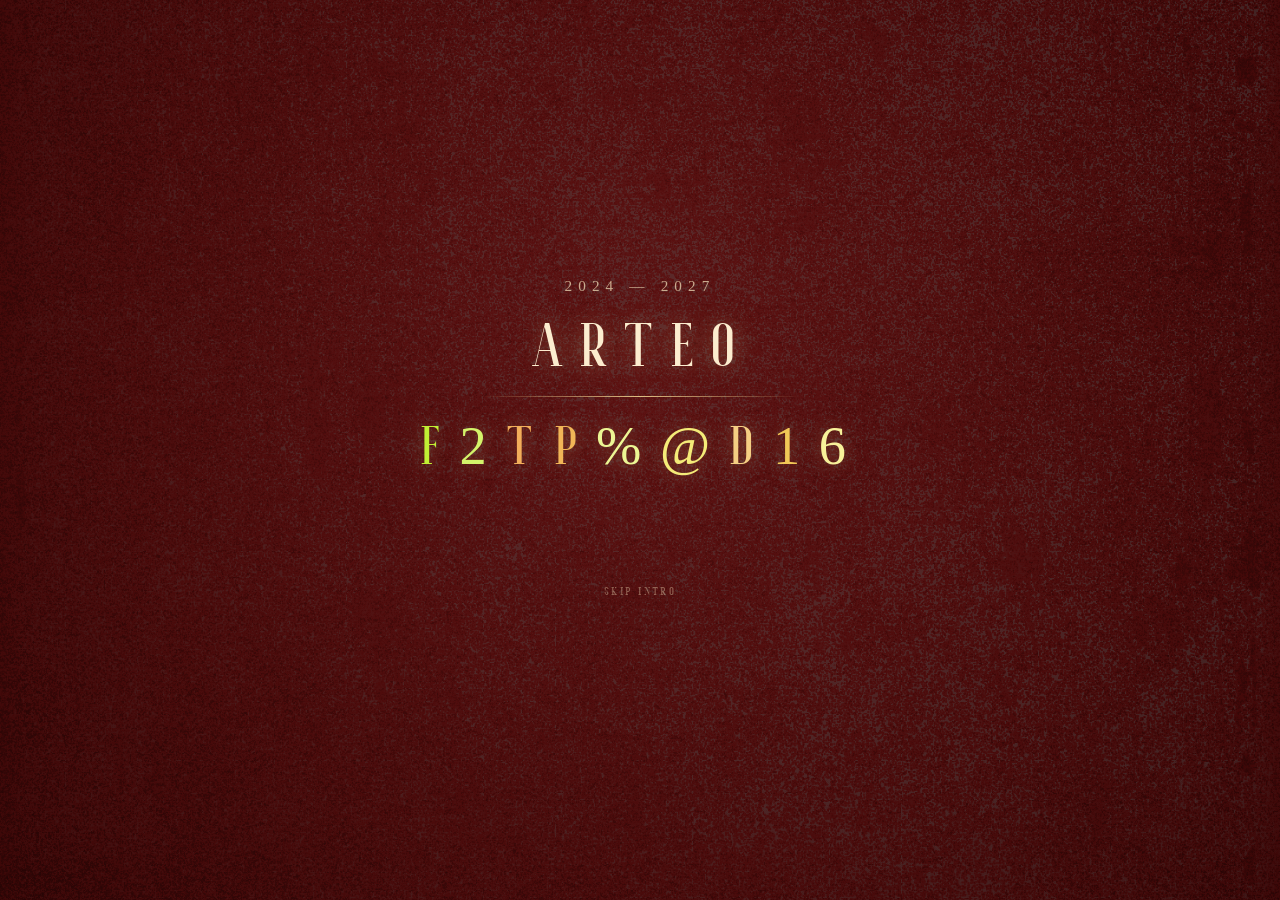
==== commit abe8ebec: "fix" ====
--- a/index.html
+++ b/index.html
@@ -26,7 +26,7 @@
       A magical place where all different kind of human gather in this place,<br>
       make a bond, and discover a friendship power.
     </div>
-    <button id="intro-skip" class="intro-skip-btn" type="button">SKIP INTRO ➔</button>
+    <button id="intro-skip" class="intro-skip-btn" type="button">SKIP INTRO</button>
   </div>
 
   <div class="page-wrapper">
--- a/kode/style.css
+++ b/kode/style.css
@@ -45,9 +45,10 @@
 }
 
 body.site-body {
-  min-height: 100vh;
-  position: relative;
-  overflow-x: hidden;
+  height: 100vh;
+  max-height: 100vh;
+  position: relative;
+  overflow: hidden;
   background: radial-gradient(circle at 50% 30%, var(--bg-maroon-rich) 0%, var(--bg-maroon-mid) 50%, var(--bg-maroon-dark) 100%);
   display: flex;
   flex-direction: column;
@@ -197,27 +198,28 @@
 
 .intro-skip-btn {
   position: absolute;
-  bottom: 30px;
-  background: rgba(45, 8, 8, 0.6);
-  border: 1px solid rgba(223, 190, 129, 0.35);
+  bottom: 18px;
+  left: 0;
+  right: 0;
+  margin: 0 auto;
+  display: block;
+  width: fit-content;
+  background: none;
+  border: none;
   color: var(--parchment);
   font-family: 'Espoir', serif;
   font-size: 0.72rem;
   letter-spacing: 0.2em;
   padding: 8px 18px;
-  border-radius: 20px;
   cursor: pointer;
-  opacity: 0.7;
+  opacity: 0.45;
   transition: all 0.3s ease;
-  backdrop-filter: blur(4px);
   z-index: 10;
 }
 
 .intro-skip-btn:hover {
   opacity: 1;
   color: var(--gold-bright);
-  border-color: var(--gold-primary);
-  background: rgba(72, 13, 13, 0.85);
   transform: translateY(-2px);
 }
 
@@ -232,11 +234,11 @@
   flex-direction: column;
   align-items: center;
   padding: 0;
-  min-height: 100vh;
+  height: 100vh;
   opacity: 0;
   transform: scale(0.98);
   transition: opacity 1.1s cubic-bezier(0.4, 0, 0.2, 1), transform 1.1s cubic-bezier(0.4, 0, 0.2, 1);
-  overflow-x: hidden;
+  overflow: hidden;
 }
 
 .page-wrapper.visible {
@@ -595,6 +597,16 @@
   filter: drop-shadow(0 15px 35px rgba(0, 0, 0, 0.75));
 }
 
+/* Subpage body override — allow full scroll on member & logo pages */
+body.site-body:has(#member),
+body.site-body:has(.logo-page-wrapper) {
+  height: auto;
+  max-height: none;
+  min-height: 100vh;
+  overflow-x: hidden;
+  overflow-y: auto;
+}
+
 /* ==========================================================================
    STYLE UNTUK HALAMAN MEMBER & LOGO
    ========================================================================== */
@@ -687,24 +699,18 @@
   font-family: 'Espoir', serif;
   font-size: 0.85rem;
   letter-spacing: 0.25em;
+  color: var(--gold-primary);
+  text-decoration: none;
+  background: none;
+  border: none;
+  padding: 10px 0;
+  display: inline-block;
+  transition: color 0.3s ease, transform 0.3s ease;
+}
+
+.btn-back:hover {
   color: var(--gold-bright);
-  text-decoration: none;
-  border: 1px solid rgba(223, 190, 129, 0.4);
-  padding: 10px 24px;
-  border-radius: 4px;
-  background: rgba(45, 8, 8, 0.7);
-  backdrop-filter: blur(8px);
-  display: inline-block;
-  transition: all 0.3s ease;
-  box-shadow: 0 4px 15px rgba(0, 0, 0, 0.5);
-}
-
-.btn-back:hover {
-  background: rgba(72, 13, 13, 0.9);
-  border-color: var(--gold-bright);
-  color: #ffffff;
   transform: translateY(-2px);
-  box-shadow: 0 6px 20px rgba(223, 190, 129, 0.35);
 }
 
 .back-nav {
@@ -724,8 +730,8 @@
 .logo-image img {
   width: 100%;
   height: auto;
-  border-radius: 12px;
-  box-shadow: 0 15px 40px rgba(0, 0, 0, 0.8), 0 0 25px rgba(223, 190, 129, 0.3);
+  border-radius: 0;
+  box-shadow: none;
 }
 
 .logo-caption {
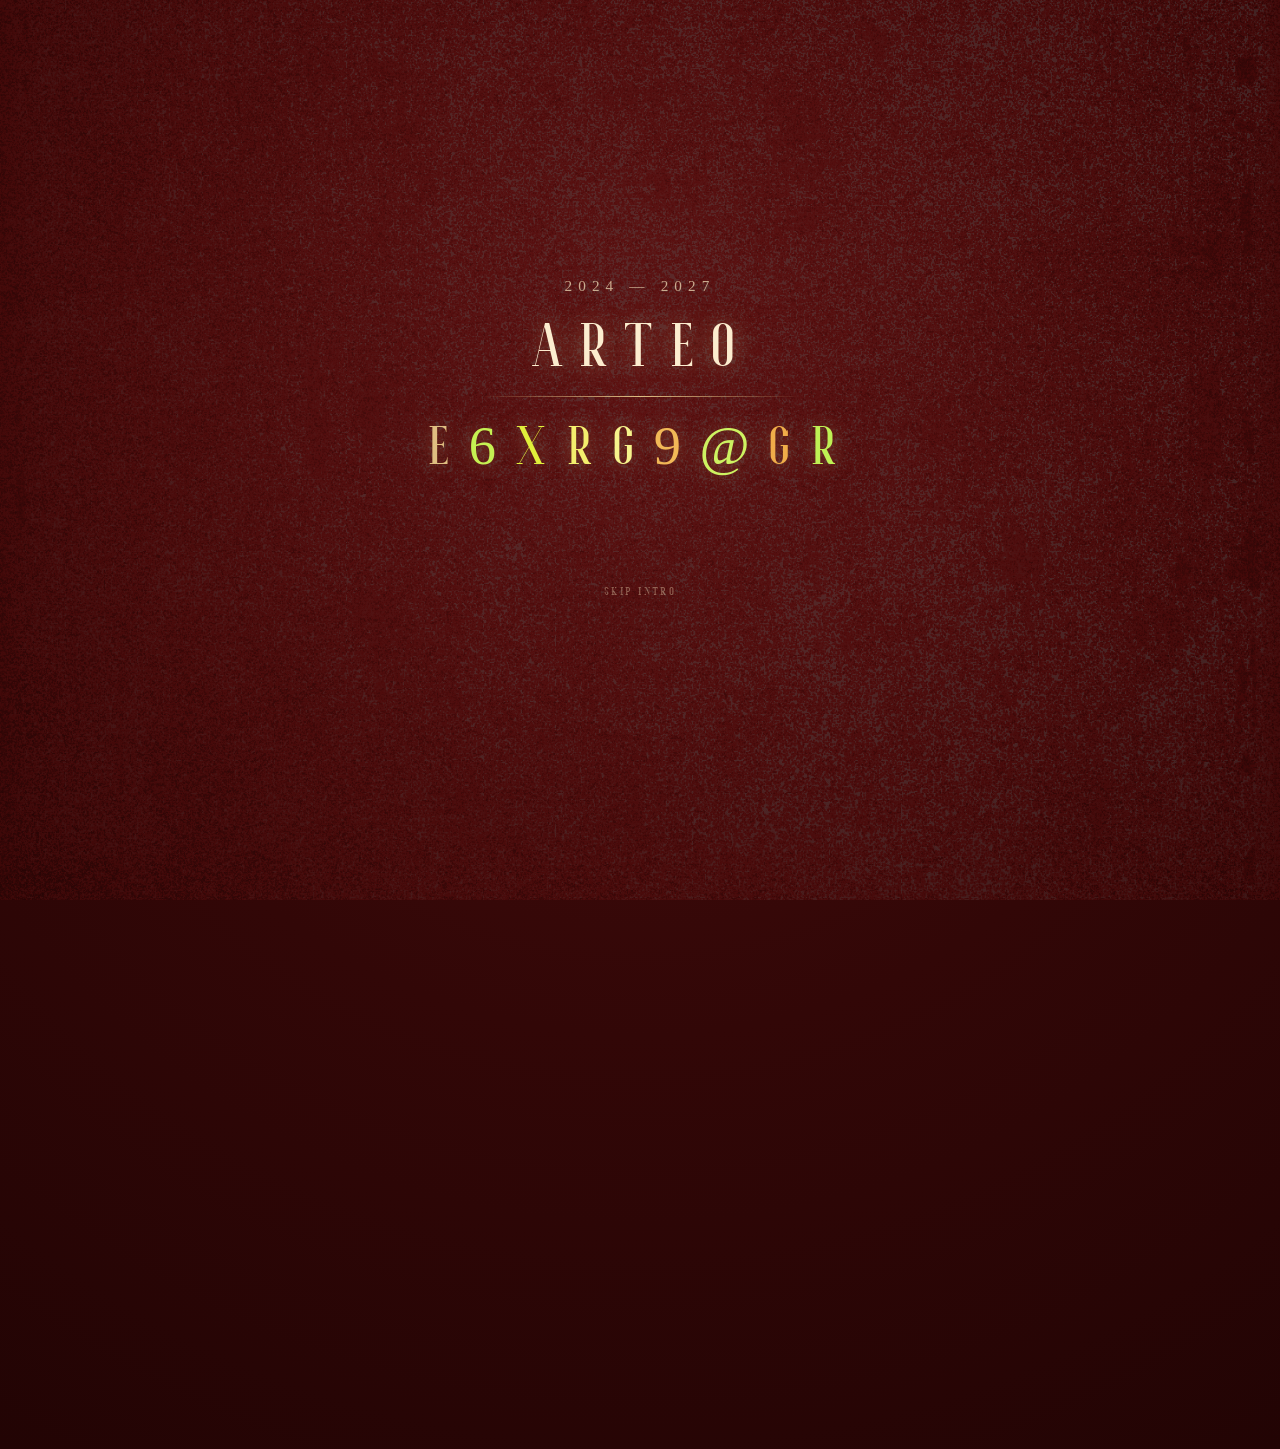
==== commit 8014af23: "fix lagi" ====
--- a/index.html
+++ b/index.html
@@ -8,7 +8,7 @@
   
   <link rel="stylesheet" href="./kode/style.css">
 </head>
-<body class="site-body">
+<body class="site-body home-page">
 
   <!-- Background Vintage Texture Layer -->
   <div class="vintage-bg"></div>
--- a/kode/style.css
+++ b/kode/style.css
@@ -45,10 +45,10 @@
 }
 
 body.site-body {
-  height: 100vh;
-  max-height: 100vh;
-  position: relative;
-  overflow: hidden;
+  min-height: 100vh;
+  position: relative;
+  overflow-x: hidden;
+  overflow-y: auto;
   background: radial-gradient(circle at 50% 30%, var(--bg-maroon-rich) 0%, var(--bg-maroon-mid) 50%, var(--bg-maroon-dark) 100%);
   display: flex;
   flex-direction: column;
@@ -234,11 +234,11 @@
   flex-direction: column;
   align-items: center;
   padding: 0;
-  height: 100vh;
+  min-height: 100vh;
   opacity: 0;
   transform: scale(0.98);
   transition: opacity 1.1s cubic-bezier(0.4, 0, 0.2, 1), transform 1.1s cubic-bezier(0.4, 0, 0.2, 1);
-  overflow: hidden;
+  overflow-x: hidden;
 }
 
 .page-wrapper.visible {
@@ -597,16 +597,6 @@
   filter: drop-shadow(0 15px 35px rgba(0, 0, 0, 0.75));
 }
 
-/* Subpage body override — allow full scroll on member & logo pages */
-body.site-body:has(#member),
-body.site-body:has(.logo-page-wrapper) {
-  height: auto;
-  max-height: none;
-  min-height: 100vh;
-  overflow-x: hidden;
-  overflow-y: auto;
-}
-
 /* ==========================================================================
    STYLE UNTUK HALAMAN MEMBER & LOGO
    ========================================================================== */
@@ -750,29 +740,136 @@
    RESPONSIVE BREAKPOINTS
    ========================================================================== */
 
-/* Mobile Phones (under 768px) */
+/* Mobile Phones (under 768px) — Khusus HP: Halaman Utama Konstan & Tidak Bisa Di-scroll */
 @media screen and (max-width: 768px) {
+  html:has(body.home-page),
+  body.home-page {
+    height: 100% !important;
+    height: 100dvh !important;
+    max-height: 100dvh !important;
+    overflow: hidden !important;
+    overscroll-behavior: none !important;
+    position: fixed !important;
+    inset: 0 !important;
+    width: 100% !important;
+    touch-action: none;
+  }
+
+  .home-page .page-wrapper,
+  .page-wrapper {
+    height: 100% !important;
+    height: 100dvh !important;
+    min-height: 100dvh !important;
+    max-height: 100dvh !important;
+    display: flex;
+    flex-direction: column;
+    justify-content: flex-start;
+    position: relative;
+    overflow: hidden !important;
+    touch-action: none;
+  }
+
+  .section-hero {
+    padding-top: clamp(20px, 3.5vh, 38px);
+    padding-bottom: clamp(4px, 1vh, 10px);
+    flex-shrink: 0;
+  }
+
+  .hero-inner {
+    gap: 6px;
+  }
+
+  .hero-year {
+    font-size: clamp(0.75rem, 1.8vw, 0.95rem);
+    letter-spacing: 0.3em;
+  }
+
   .hero-title {
     white-space: normal;
+    font-size: clamp(1.9rem, 5.8vw, 2.8rem);
+    margin: 2px 0 6px 0;
+    line-height: 1.15;
+  }
+
+  .hero-subtitle-wrapper {
+    padding: 0 12px;
+  }
+
+  .hero-subtitle {
+    font-size: clamp(0.52rem, 1.3vw, 0.68rem);
+    letter-spacing: 0.16em;
+    line-height: 1.45;
+  }
+
+  .section-showcase {
+    flex: 1;
+    position: relative;
+    width: 100%;
+    display: flex;
+    flex-direction: column;
+    align-items: center;
+    justify-content: flex-start;
+    margin-top: clamp(8px, 1.8vh, 18px);
+    overflow: hidden;
   }
   
   .cards-container {
-    gap: 16px;
-    padding: 0 15px;
-    max-width: 440px;
+    gap: clamp(12px, 3.5vw, 20px);
+    padding: 0 16px;
+    max-width: 400px;
+    width: 100%;
+    margin-bottom: 0;
+    z-index: 20;
+    position: relative;
+    flex-shrink: 0;
   }
   
   .art-card {
     flex: 1 1 45%;
-    max-width: 180px;
+    max-width: 160px;
+    min-width: 110px;
   }
 
   .garden-wrapper {
-    margin-top: -85vw;
+    position: absolute;
+    bottom: 0;
+    left: 0;
+    right: 0;
+    width: 100vw;
+    max-width: 100vw;
+    margin: 0 !important;
+    padding: 0 !important;
+    line-height: 0;
+    display: flex;
+    justify-content: center;
+    align-items: flex-end;
+    pointer-events: none;
+    z-index: 5;
+    overflow: hidden;
+  }
+
+  .garden-scene {
+    width: 100vw;
+    max-width: 100vw;
+    display: flex;
+    justify-content: center;
+    align-items: flex-end;
+    line-height: 0;
+    margin: 0;
+    padding: 0;
   }
 
   .garden-graphic {
-    min-width: 100%;
+    width: 100vw !important;
+    min-width: 100vw !important;
+    max-width: 100vw !important;
+    height: auto !important;
+    display: block !important;
+    vertical-align: bottom !important;
+    margin: 0 !important;
+    padding: 0 !important;
+    object-fit: contain;
+    filter: drop-shadow(0 -5px 20px rgba(0, 0, 0, 0.45));
   }
 
   .card-wrapper {
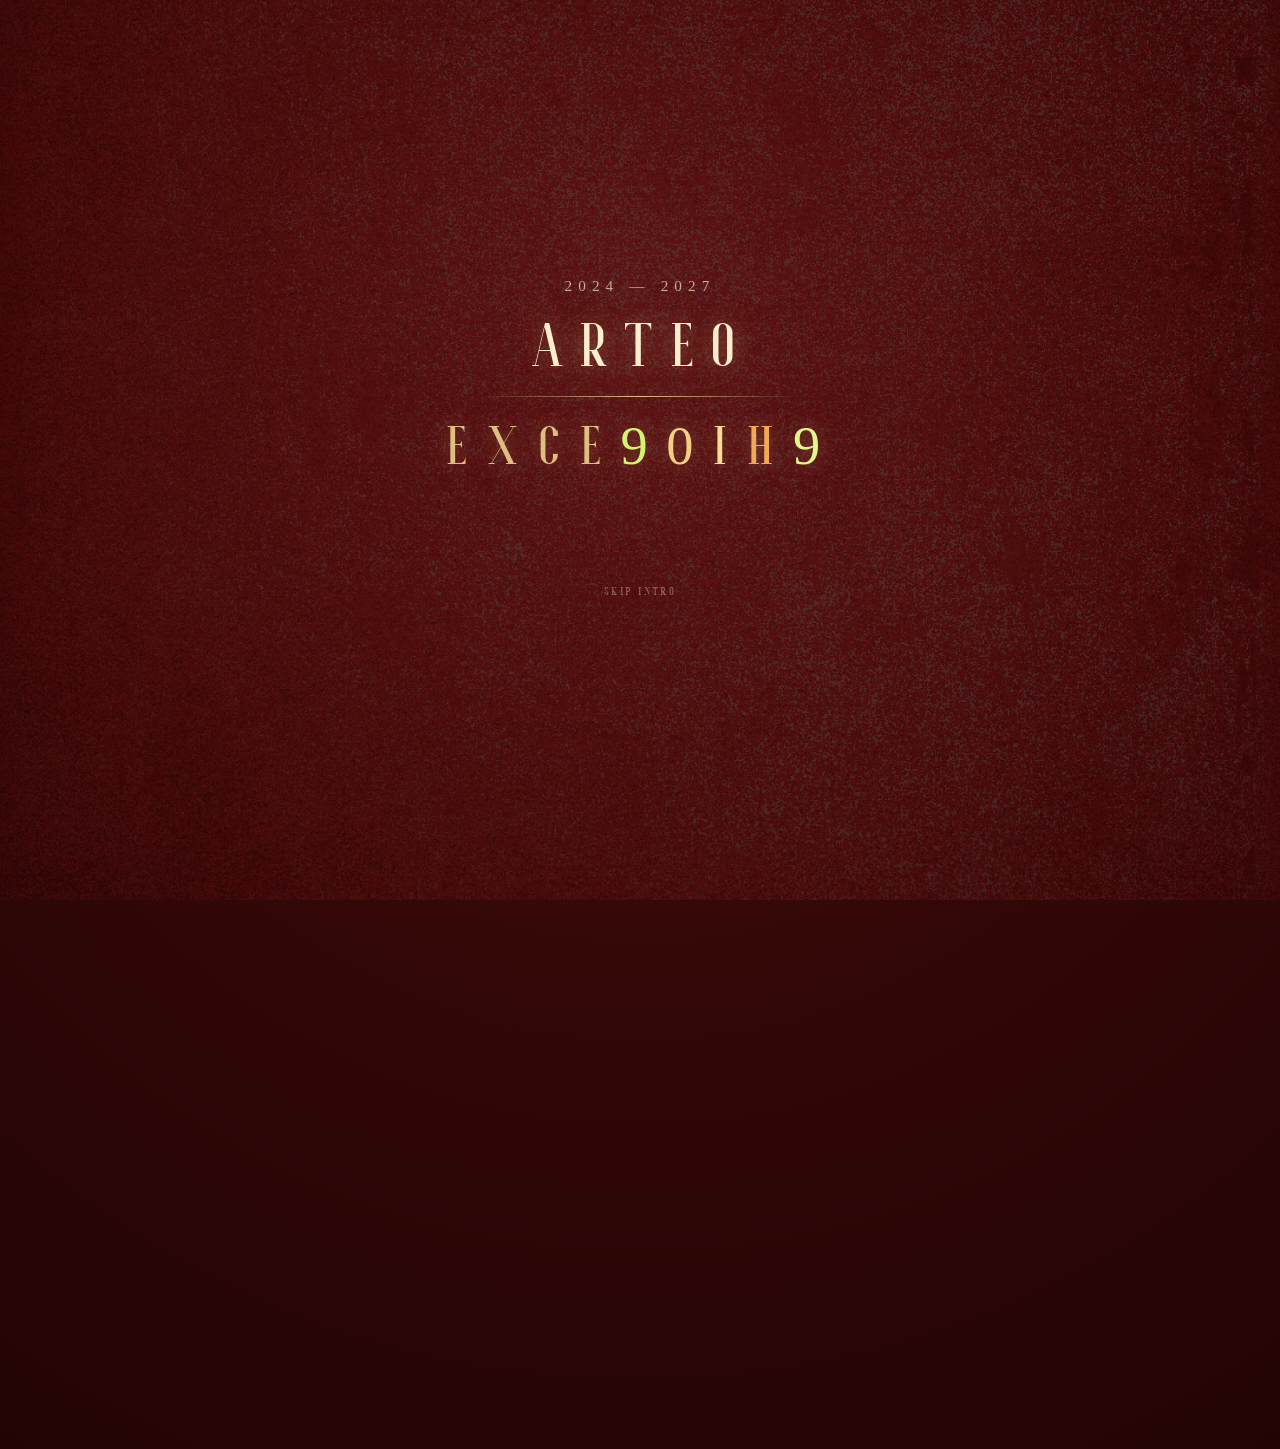
==== commit 06c8cdb7: "gatau dah" ====
--- a/index.html
+++ b/index.html
@@ -1,5 +1,5 @@
 <!DOCTYPE html>
-<html lang="en">
+<html lang="en" class="home-page">
 <head>
   <meta charset="UTF-8">
   <meta name="viewport" content="width=device-width, initial-scale=1.0">
--- a/kode/style.css
+++ b/kode/style.css
@@ -742,7 +742,7 @@
 
 /* Mobile Phones (under 768px) — Khusus HP: Halaman Utama Konstan & Tidak Bisa Di-scroll */
 @media screen and (max-width: 768px) {
-  html:has(body.home-page),
+  html.home-page,
   body.home-page {
     height: 100% !important;
     height: 100dvh !important;
@@ -810,13 +810,12 @@
     align-items: center;
     justify-content: flex-start;
     margin-top: clamp(8px, 1.8vh, 18px);
-    overflow: hidden;
   }
   
   .cards-container {
-    gap: clamp(12px, 3.5vw, 20px);
-    padding: 0 16px;
-    max-width: 400px;
+    gap: clamp(10px, 3vw, 16px);
+    padding: 0 12px;
+    max-width: 320px;
     width: 100%;
     margin-bottom: 0;
     z-index: 20;
@@ -825,14 +824,14 @@
   }
   
   .art-card {
-    flex: 1 1 45%;
-    max-width: 160px;
-    min-width: 110px;
+    flex: 1 1 40%;
+    max-width: 130px;
+    min-width: 95px;
   }
 
   .garden-wrapper {
-    position: absolute;
-    bottom: 0;
+    position: fixed !important;
+    bottom: -2px !important;
     left: 0;
     right: 0;
     width: 100vw;
@@ -868,7 +867,7 @@
     vertical-align: bottom !important;
     margin: 0 !important;
     padding: 0 !important;
-    object-fit: contain;
+    object-fit: fill;
     filter: drop-shadow(0 -5px 20px rgba(0, 0, 0, 0.45));
   }
 
